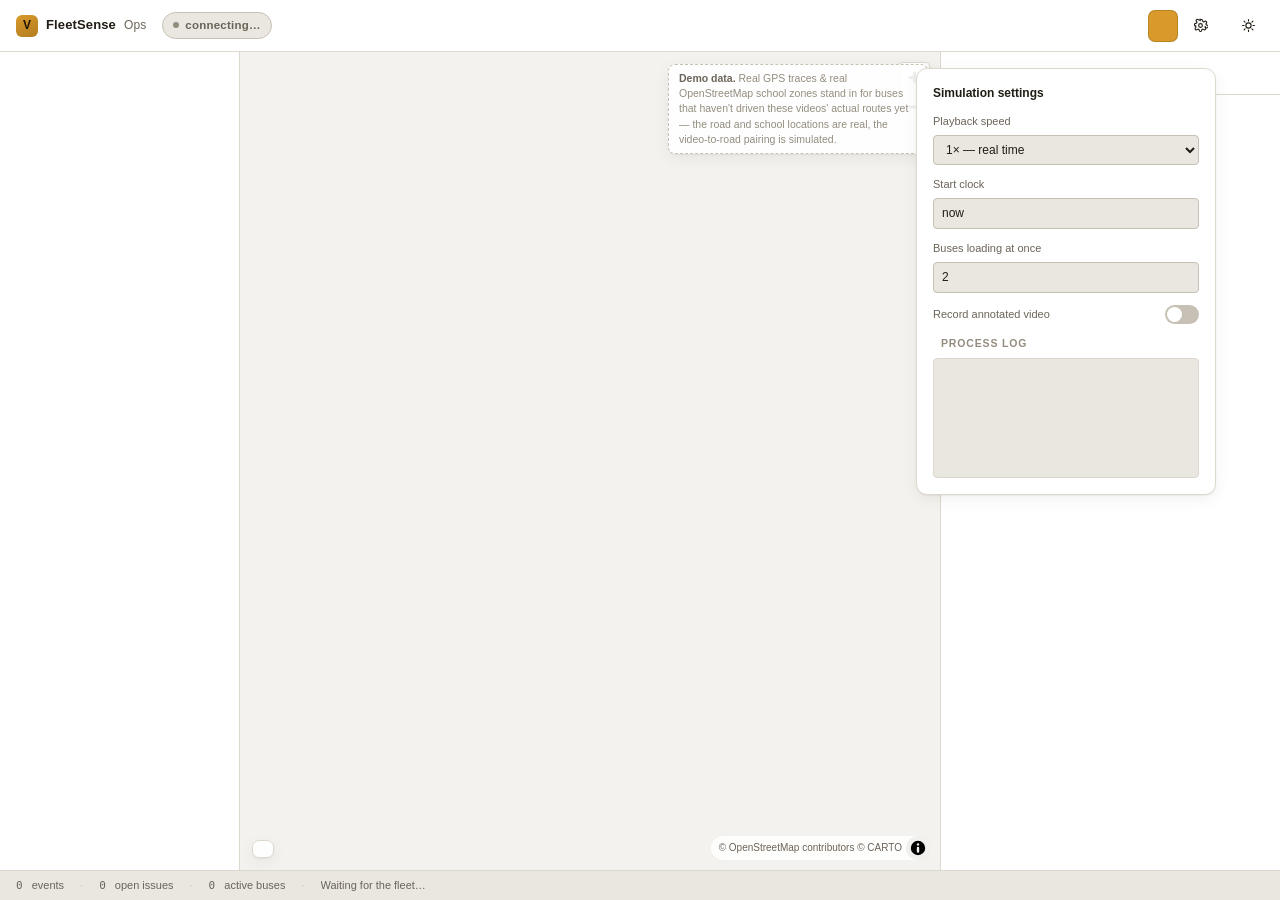
==== dashboard/index.html @ 2eeeb56a "web dashboard" ====
<!doctype html>
<html lang="en">
<head>
<meta charset="utf-8">
<meta name="viewport" content="width=device-width, initial-scale=1, maximum-scale=1">
<title>FleetSense — Ops Dashboard</title>
<meta name="description" content="Live map, road health, traffic and safety intelligence from the FleetSense edge fleet.">
<link rel="icon" href="data:image/svg+xml,%3Csvg xmlns='http://www.w3.org/2000/svg' viewBox='0 0 24 24'%3E%3Crect width='24' height='24' rx='6' fill='%23d99a2b'/%3E%3Ctext x='12' y='17' font-family='Arial' font-weight='700' font-size='14' text-anchor='middle' fill='%23201404'%3EV%3C/text%3E%3C/svg%3E">
<link rel="stylesheet" href="vendor/maplibre-gl.css">
<link rel="stylesheet" href="styles.css">
</head>
<body>
<div id="app">

  <header id="topbar">
    <div class="brand"><span class="mark">V</span>FleetSense <span class="sub">Ops</span></div>
    <span id="conn-pill" class="pill"><span class="dot"></span><span id="conn-label">connecting…</span></span>
    <div class="topbar-spacer"></div>

    <div style="position:relative;display:flex;gap:6px">
      <button id="sim-btn" class="btn primary"></button>
      <button id="sim-gear" class="btn icon ghost" title="Simulation settings" aria-label="Simulation settings"></button>
      <div id="sim-popover" class="popover" style="right:0">
        <h4>Simulation settings</h4>
        <div class="field">
          <label for="sim-rate">Playback speed</label>
          <select id="sim-rate" name="rate">
            <option value="1" selected>1× — real time</option>
            <option value="2">2×</option>
            <option value="4">4×</option>
            <option value="0">As fast as possible</option>
          </select>
        </div>
        <div class="field">
          <label for="sim-clock">Start clock</label>
          <input id="sim-clock" name="clock" type="text" value="now" placeholder="now, or 2026-09-29T08:20:00+05:30">
        </div>
        <div class="field">
          <label for="sim-conc">Buses loading at once</label>
          <input id="sim-conc" name="maxConcurrent" type="number" min="1" max="8" value="2">
        </div>
        <div class="field row">
          <label for="sim-hud">Record annotated video</label>
          <span class="switch"><input id="sim-hud" name="hud" type="checkbox"><span class="knob"></span></span>
        </div>
        <div class="rail-label" style="margin-top:2px">Process log</div>
        <div class="log-box" id="sim-log"></div>
      </div>
    </div>

    <button id="theme-btn" class="btn icon ghost" title="Toggle theme" aria-label="Toggle theme"></button>
  </header>

  <nav id="rail"></nav>

  <div id="map-wrap">
    <div id="map"></div>
    <div class="scenario-note">
      <b>Demo data.</b> Real GPS traces &amp; real OpenStreetMap school zones stand in for buses that
      haven't driven these videos' actual routes yet — the road and school locations are real, the
      video-to-road pairing is simulated.
    </div>
    <div class="map-legend" id="map-legend"></div>
  </div>

  <aside id="panel">
    <div class="panel-head">
      <h2 id="panel-title">Live feed</h2>
      <span class="hint" id="panel-hint"></span>
    </div>
    <div class="panel-body" id="panel-body"></div>
  </aside>

  <footer id="ticker">
    <div class="seg"><span id="tick-events" class="num">0</span>&nbsp;events</div>
    <span class="sep">·</span>
    <div class="seg"><span id="tick-issues" class="num">0</span>&nbsp;open issues</div>
    <span class="sep">·</span>
    <div class="seg"><span id="tick-vehicles" class="num">0</span>&nbsp;active buses</div>
    <span class="sep">·</span>
    <div id="ticker-feed"><span class="line" id="ticker-line">Waiting for the fleet…</span></div>
  </footer>
</div>

<div id="toasts"></div>

<script src="vendor/maplibre-gl.js"></script>
<script type="module" src="js/app.js"></script>
</body>
</html>
---- dashboard/vendor/maplibre-gl.css ----
.maplibregl-map{font:12px/20px Helvetica Neue,Arial,Helvetica,sans-serif;overflow:hidden;position:relative;-webkit-tap-highlight-color:rgb(0 0 0/0)}.maplibregl-canvas{left:0;position:absolute;top:0}.maplibregl-map:fullscreen{height:100%;width:100%}.maplibregl-ctrl-group button.maplibregl-ctrl-compass{touch-action:none}.maplibregl-canvas-container.maplibregl-interactive,.maplibregl-ctrl-group button.maplibregl-ctrl-compass{cursor:grab;-webkit-user-select:none;-moz-user-select:none;user-select:none}.maplibregl-canvas-container.maplibregl-interactive.maplibregl-track-pointer{cursor:pointer}.maplibregl-canvas-container.maplibregl-interactive:active,.maplibregl-ctrl-group button.maplibregl-ctrl-compass:active{cursor:grabbing}.maplibregl-canvas-container.maplibregl-touch-zoom-rotate,.maplibregl-canvas-container.maplibregl-touch-zoom-rotate .maplibregl-canvas{touch-action:pan-x pan-y}.maplibregl-canvas-container.maplibregl-touch-drag-pan,.maplibregl-canvas-container.maplibregl-touch-drag-pan .maplibregl-canvas{touch-action:pinch-zoom}.maplibregl-canvas-container.maplibregl-touch-zoom-rotate.maplibregl-touch-drag-pan,.maplibregl-canvas-container.maplibregl-touch-zoom-rotate.maplibregl-touch-drag-pan .maplibregl-canvas{touch-action:none}.maplibregl-canvas-container.maplibregl-touch-drag-pan.maplibregl-cooperative-gestures,.maplibregl-canvas-container.maplibregl-touch-drag-pan.maplibregl-cooperative-gestures .maplibregl-canvas{touch-action:pan-x pan-y}.maplibregl-ctrl-bottom-left,.maplibregl-ctrl-bottom-right,.maplibregl-ctrl-top-left,.maplibregl-ctrl-top-right{pointer-events:none;position:absolute;z-index:2}.maplibregl-ctrl-top-left{left:0;top:0}.maplibregl-ctrl-top-right{right:0;top:0}.maplibregl-ctrl-bottom-left{bottom:0;left:0}.maplibregl-ctrl-bottom-right{bottom:0;right:0}.maplibregl-ctrl{clear:both;pointer-events:auto;transform:translate(0)}.maplibregl-ctrl-top-left .maplibregl-ctrl{float:left;margin:10px 0 0 10px}.maplibregl-ctrl-top-right .maplibregl-ctrl{float:right;margin:10px 10px 0 0}.maplibregl-ctrl-bottom-left .maplibregl-ctrl{float:left;margin:0 0 10px 10px}.maplibregl-ctrl-bottom-right .maplibregl-ctrl{float:right;margin:0 10px 10px 0}.maplibregl-ctrl-group{background:#fff;border-radius:4px}.maplibregl-ctrl-group:not(:empty){box-shadow:0 0 0 2px rgba(0,0,0,.1)}@media (forced-colors:active){.maplibregl-ctrl-group:not(:empty){box-shadow:0 0 0 2px ButtonText}}.maplibregl-ctrl-group button{background-color:transparent;border:0;box-sizing:border-box;cursor:pointer;display:block;height:29px;outline:none;padding:0;width:29px}.maplibregl-ctrl-group button+button{border-top:1px solid #ddd}.maplibregl-ctrl button .maplibregl-ctrl-icon{background-position:50%;background-repeat:no-repeat;display:block;height:100%;width:100%}@media (forced-colors:active){.maplibregl-ctrl-icon{background-color:transparent}.maplibregl-ctrl-group button+button{border-top:1px solid ButtonText}}.maplibregl-ctrl button::-moz-focus-inner{border:0;padding:0}.maplibregl-ctrl-attrib-button:focus,.maplibregl-ctrl-group button:focus{box-shadow:0 0 2px 2px #0096ff}.maplibregl-ctrl button:disabled{cursor:not-allowed}.maplibregl-ctrl button:disabled .maplibregl-ctrl-icon{opacity:.25}.maplibregl-ctrl button:not(:disabled):hover{background-color:rgb(0 0 0/5%)}.maplibregl-ctrl-group button:focus:focus-visible{box-shadow:0 0 2px 2px #0096ff}.maplibregl-ctrl-group button:focus:not(:focus-visible){box-shadow:none}.maplibregl-ctrl-group button:focus:first-child{border-radius:4px 4px 0 0}.maplibregl-ctrl-group button:focus:last-child{border-radius:0 0 4px 4px}.maplibregl-ctrl-group button:focus:only-child{border-radius:inherit}.maplibregl-ctrl button.maplibregl-ctrl-zoom-out .maplibregl-ctrl-icon{background-image:url("data:image/svg+xml;charset=utf-8,%3Csvg xmlns='http://www.w3.org/2000/svg' width='29' height='29' fill='%23333' viewBox='0 0 29 29'%3E%3Cpath d='M10 13c-.75 0-1.5.75-1.5 1.5S9.25 16 10 16h9c.75 0 1.5-.75 1.5-1.5S19.75 13 19 13z'/%3E%3C/svg%3E")}.maplibregl-ctrl button.maplibregl-ctrl-zoom-in .maplibregl-ctrl-icon{background-image:url("data:image/svg+xml;charset=utf-8,%3Csvg xmlns='http://www.w3.org/2000/svg' width='29' height='29' fill='%23333' viewBox='0 0 29 29'%3E%3Cpath d='M14.5 8.5c-.75 0-1.5.75-1.5 1.5v3h-3c-.75 0-1.5.75-1.5 1.5S9.25 16 10 16h3v3c0 .75.75 1.5 1.5 1.5S16 19.75 16 19v-3h3c.75 0 1.5-.75 1.5-1.5S19.75 13 19 13h-3v-3c0-.75-.75-1.5-1.5-1.5'/%3E%3C/svg%3E")}@media (forced-colors:active){.maplibregl-ctrl button.maplibregl-ctrl-zoom-out .maplibregl-ctrl-icon{background-image:url("data:image/svg+xml;charset=utf-8,%3Csvg xmlns='http://www.w3.org/2000/svg' width='29' height='29' fill='%23fff' viewBox='0 0 29 29'%3E%3Cpath d='M10 13c-.75 0-1.5.75-1.5 1.5S9.25 16 10 16h9c.75 0 1.5-.75 1.5-1.5S19.75 13 19 13z'/%3E%3C/svg%3E")}.maplibregl-ctrl button.maplibregl-ctrl-zoom-in .maplibregl-ctrl-icon{background-image:url("data:image/svg+xml;charset=utf-8,%3Csvg xmlns='http://www.w3.org/2000/svg' width='29' height='29' fill='%23fff' viewBox='0 0 29 29'%3E%3Cpath d='M14.5 8.5c-.75 0-1.5.75-1.5 1.5v3h-3c-.75 0-1.5.75-1.5 1.5S9.25 16 10 16h3v3c0 .75.75 1.5 1.5 1.5S16 19.75 16 19v-3h3c.75 0 1.5-.75 1.5-1.5S19.75 13 19 13h-3v-3c0-.75-.75-1.5-1.5-1.5'/%3E%3C/svg%3E")}}@media (forced-colors:active) and (prefers-color-scheme:light){.maplibregl-ctrl button.maplibregl-ctrl-zoom-out .maplibregl-ctrl-icon{background-image:url("data:image/svg+xml;charset=utf-8,%3Csvg xmlns='http://www.w3.org/2000/svg' width='29' height='29' viewBox='0 0 29 29'%3E%3Cpath d='M10 13c-.75 0-1.5.75-1.5 1.5S9.25 16 10 16h9c.75 0 1.5-.75 1.5-1.5S19.75 13 19 13z'/%3E%3C/svg%3E")}.maplibregl-ctrl button.maplibregl-ctrl-zoom-in .maplibregl-ctrl-icon{background-image:url("data:image/svg+xml;charset=utf-8,%3Csvg xmlns='http://www.w3.org/2000/svg' width='29' height='29' viewBox='0 0 29 29'%3E%3Cpath d='M14.5 8.5c-.75 0-1.5.75-1.5 1.5v3h-3c-.75 0-1.5.75-1.5 1.5S9.25 16 10 16h3v3c0 .75.75 1.5 1.5 1.5S16 19.75 16 19v-3h3c.75 0 1.5-.75 1.5-1.5S19.75 13 19 13h-3v-3c0-.75-.75-1.5-1.5-1.5'/%3E%3C/svg%3E")}}.maplibregl-ctrl button.maplibregl-ctrl-fullscreen .maplibregl-ctrl-icon{background-image:url("data:image/svg+xml;charset=utf-8,%3Csvg xmlns='http://www.w3.org/2000/svg' width='29' height='29' fill='%23333' viewBox='0 0 29 29'%3E%3Cpath d='M24 16v5.5c0 1.75-.75 2.5-2.5 2.5H16v-1l3-1.5-4-5.5 1-1 5.5 4 1.5-3zM6 16l1.5 3 5.5-4 1 1-4 5.5 3 1.5v1H7.5C5.75 24 5 23.25 5 21.5V16zm7-11v1l-3 1.5 4 5.5-1 1-5.5-4L6 13H5V7.5C5 5.75 5.75 5 7.5 5zm11 2.5c0-1.75-.75-2.5-2.5-2.5H16v1l3 1.5-4 5.5 1 1 5.5-4 1.5 3h1z'/%3E%3C/svg%3E")}.maplibregl-ctrl button.maplibregl-ctrl-shrink .maplibregl-ctrl-icon{background-image:url("data:image/svg+xml;charset=utf-8,%3Csvg xmlns='http://www.w3.org/2000/svg' width='29' height='29' viewBox='0 0 29 29'%3E%3Cpath d='M18.5 16c-1.75 0-2.5.75-2.5 2.5V24h1l1.5-3 5.5 4 1-1-4-5.5 3-1.5v-1zM13 18.5c0-1.75-.75-2.5-2.5-2.5H5v1l3 1.5L4 24l1 1 5.5-4 1.5 3h1zm3-8c0 1.75.75 2.5 2.5 2.5H24v-1l-3-1.5L25 5l-1-1-5.5 4L17 5h-1zM10.5 13c1.75 0 2.5-.75 2.5-2.5V5h-1l-1.5 3L5 4 4 5l4 5.5L5 12v1z'/%3E%3C/svg%3E")}@media (forced-colors:active){.maplibregl-ctrl button.maplibregl-ctrl-fullscreen .maplibregl-ctrl-icon{background-image:url("data:image/svg+xml;charset=utf-8,%3Csvg xmlns='http://www.w3.org/2000/svg' width='29' height='29' fill='%23fff' viewBox='0 0 29 29'%3E%3Cpath d='M24 16v5.5c0 1.75-.75 2.5-2.5 2.5H16v-1l3-1.5-4-5.5 1-1 5.5 4 1.5-3zM6 16l1.5 3 5.5-4 1 1-4 5.5 3 1.5v1H7.5C5.75 24 5 23.25 5 21.5V16zm7-11v1l-3 1.5 4 5.5-1 1-5.5-4L6 13H5V7.5C5 5.75 5.75 5 7.5 5zm11 2.5c0-1.75-.75-2.5-2.5-2.5H16v1l3 1.5-4 5.5 1 1 5.5-4 1.5 3h1z'/%3E%3C/svg%3E")}.maplibregl-ctrl button.maplibregl-ctrl-shrink .maplibregl-ctrl-icon{background-image:url("data:image/svg+xml;charset=utf-8,%3Csvg xmlns='http://www.w3.org/2000/svg' width='29' height='29' fill='%23fff' viewBox='0 0 29 29'%3E%3Cpath d='M18.5 16c-1.75 0-2.5.75-2.5 2.5V24h1l1.5-3 5.5 4 1-1-4-5.5 3-1.5v-1zM13 18.5c0-1.75-.75-2.5-2.5-2.5H5v1l3 1.5L4 24l1 1 5.5-4 1.5 3h1zm3-8c0 1.75.75 2.5 2.5 2.5H24v-1l-3-1.5L25 5l-1-1-5.5 4L17 5h-1zM10.5 13c1.75 0 2.5-.75 2.5-2.5V5h-1l-1.5 3L5 4 4 5l4 5.5L5 12v1z'/%3E%3C/svg%3E")}}@media (forced-colors:active) and (prefers-color-scheme:light){.maplibregl-ctrl button.maplibregl-ctrl-fullscreen .maplibregl-ctrl-icon{background-image:url("data:image/svg+xml;charset=utf-8,%3Csvg xmlns='http://www.w3.org/2000/svg' width='29' height='29' viewBox='0 0 29 29'%3E%3Cpath d='M24 16v5.5c0 1.75-.75 2.5-2.5 2.5H16v-1l3-1.5-4-5.5 1-1 5.5 4 1.5-3zM6 16l1.5 3 5.5-4 1 1-4 5.5 3 1.5v1H7.5C5.75 24 5 23.25 5 21.5V16zm7-11v1l-3 1.5 4 5.5-1 1-5.5-4L6 13H5V7.5C5 5.75 5.75 5 7.5 5zm11 2.5c0-1.75-.75-2.5-2.5-2.5H16v1l3 1.5-4 5.5 1 1 5.5-4 1.5 3h1z'/%3E%3C/svg%3E")}.maplibregl-ctrl button.maplibregl-ctrl-shrink .maplibregl-ctrl-icon{background-image:url("data:image/svg+xml;charset=utf-8,%3Csvg xmlns='http://www.w3.org/2000/svg' width='29' height='29' viewBox='0 0 29 29'%3E%3Cpath d='M18.5 16c-1.75 0-2.5.75-2.5 2.5V24h1l1.5-3 5.5 4 1-1-4-5.5 3-1.5v-1zM13 18.5c0-1.75-.75-2.5-2.5-2.5H5v1l3 1.5L4 24l1 1 5.5-4 1.5 3h1zm3-8c0 1.75.75 2.5 2.5 2.5H24v-1l-3-1.5L25 5l-1-1-5.5 4L17 5h-1zM10.5 13c1.75 0 2.5-.75 2.5-2.5V5h-1l-1.5 3L5 4 4 5l4 5.5L5 12v1z'/%3E%3C/svg%3E")}}.maplibregl-ctrl button.maplibregl-ctrl-compass .maplibregl-ctrl-icon{background-image:url("data:image/svg+xml;charset=utf-8,%3Csvg xmlns='http://www.w3.org/2000/svg' width='29' height='29' fill='%23333' viewBox='0 0 29 29'%3E%3Cpath d='m10.5 14 4-8 4 8z'/%3E%3Cpath fill='%23ccc' d='m10.5 16 4 8 4-8z'/%3E%3C/svg%3E")}@media (forced-colors:active){.maplibregl-ctrl button.maplibregl-ctrl-compass .maplibregl-ctrl-icon{background-image:url("data:image/svg+xml;charset=utf-8,%3Csvg xmlns='http://www.w3.org/2000/svg' width='29' height='29' fill='%23fff' viewBox='0 0 29 29'%3E%3Cpath d='m10.5 14 4-8 4 8z'/%3E%3Cpath fill='%23ccc' d='m10.5 16 4 8 4-8z'/%3E%3C/svg%3E")}}@media (forced-colors:active) and (prefers-color-scheme:light){.maplibregl-ctrl button.maplibregl-ctrl-compass .maplibregl-ctrl-icon{background-image:url("data:image/svg+xml;charset=utf-8,%3Csvg xmlns='http://www.w3.org/2000/svg' width='29' height='29' viewBox='0 0 29 29'%3E%3Cpath d='m10.5 14 4-8 4 8z'/%3E%3Cpath fill='%23ccc' d='m10.5 16 4 8 4-8z'/%3E%3C/svg%3E")}}.maplibregl-ctrl button.maplibregl-ctrl-terrain .maplibregl-ctrl-icon{background-image:url("data:image/svg+xml;charset=utf-8,%3Csvg xmlns='http://www.w3.org/2000/svg' width='22' height='22' fill='%23333' viewBox='0 0 22 22'%3E%3Cpath d='m1.754 13.406 4.453-4.851 3.09 3.09 3.281 3.277.969-.969-3.309-3.312 3.844-4.121 6.148 6.886h1.082v-.855l-7.207-8.07-4.84 5.187L6.169 6.57l-5.48 5.965v.871ZM.688 16.844h20.625v1.375H.688Zm0 0'/%3E%3C/svg%3E")}.maplibregl-ctrl button.maplibregl-ctrl-terrain-enabled .maplibregl-ctrl-icon{background-image:url("data:image/svg+xml;charset=utf-8,%3Csvg xmlns='http://www.w3.org/2000/svg' width='22' height='22' fill='%2333b5e5' viewBox='0 0 22 22'%3E%3Cpath d='m1.754 13.406 4.453-4.851 3.09 3.09 3.281 3.277.969-.969-3.309-3.312 3.844-4.121 6.148 6.886h1.082v-.855l-7.207-8.07-4.84 5.187L6.169 6.57l-5.48 5.965v.871ZM.688 16.844h20.625v1.375H.688Zm0 0'/%3E%3C/svg%3E")}.maplibregl-ctrl button.maplibregl-ctrl-geolocate .maplibregl-ctrl-icon{background-image:url("data:image/svg+xml;charset=utf-8,%3Csvg xmlns='http://www.w3.org/2000/svg' width='29' height='29' fill='%23333' viewBox='0 0 20 20'%3E%3Cpath d='M10 4C9 4 9 5 9 5v.1A5 5 0 0 0 5.1 9H5s-1 0-1 1 1 1 1 1h.1A5 5 0 0 0 9 14.9v.1s0 1 1 1 1-1 1-1v-.1a5 5 0 0 0 3.9-3.9h.1s1 0 1-1-1-1-1-1h-.1A5 5 0 0 0 11 5.1V5s0-1-1-1m0 2.5a3.5 3.5 0 1 1 0 7 3.5 3.5 0 1 1 0-7'/%3E%3Ccircle cx='10' cy='10' r='2'/%3E%3C/svg%3E")}.maplibregl-ctrl button.maplibregl-ctrl-geolocate:disabled .maplibregl-ctrl-icon{background-image:url("data:image/svg+xml;charset=utf-8,%3Csvg xmlns='http://www.w3.org/2000/svg' width='29' height='29' fill='%23aaa' viewBox='0 0 20 20'%3E%3Cpath d='M10 4C9 4 9 5 9 5v.1A5 5 0 0 0 5.1 9H5s-1 0-1 1 1 1 1 1h.1A5 5 0 0 0 9 14.9v.1s0 1 1 1 1-1 1-1v-.1a5 5 0 0 0 3.9-3.9h.1s1 0 1-1-1-1-1-1h-.1A5 5 0 0 0 11 5.1V5s0-1-1-1m0 2.5a3.5 3.5 0 1 1 0 7 3.5 3.5 0 1 1 0-7'/%3E%3Ccircle cx='10' cy='10' r='2'/%3E%3Cpath fill='red' d='m14 5 1 1-9 9-1-1z'/%3E%3C/svg%3E")}.maplibregl-ctrl button.maplibregl-ctrl-geolocate.maplibregl-ctrl-geolocate-active .maplibregl-ctrl-icon{background-image:url("data:image/svg+xml;charset=utf-8,%3Csvg xmlns='http://www.w3.org/2000/svg' width='29' height='29' fill='%2333b5e5' viewBox='0 0 20 20'%3E%3Cpath d='M10 4C9 4 9 5 9 5v.1A5 5 0 0 0 5.1 9H5s-1 0-1 1 1 1 1 1h.1A5 5 0 0 0 9 14.9v.1s0 1 1 1 1-1 1-1v-.1a5 5 0 0 0 3.9-3.9h.1s1 0 1-1-1-1-1-1h-.1A5 5 0 0 0 11 5.1V5s0-1-1-1m0 2.5a3.5 3.5 0 1 1 0 7 3.5 3.5 0 1 1 0-7'/%3E%3Ccircle cx='10' cy='10' r='2'/%3E%3C/svg%3E")}.maplibregl-ctrl button.maplibregl-ctrl-geolocate.maplibregl-ctrl-geolocate-active-error .maplibregl-ctrl-icon{background-image:url("data:image/svg+xml;charset=utf-8,%3Csvg xmlns='http://www.w3.org/2000/svg' width='29' height='29' fill='%23e58978' viewBox='0 0 20 20'%3E%3Cpath d='M10 4C9 4 9 5 9 5v.1A5 5 0 0 0 5.1 9H5s-1 0-1 1 1 1 1 1h.1A5 5 0 0 0 9 14.9v.1s0 1 1 1 1-1 1-1v-.1a5 5 0 0 0 3.9-3.9h.1s1 0 1-1-1-1-1-1h-.1A5 5 0 0 0 11 5.1V5s0-1-1-1m0 2.5a3.5 3.5 0 1 1 0 7 3.5 3.5 0 1 1 0-7'/%3E%3Ccircle cx='10' cy='10' r='2'/%3E%3C/svg%3E")}.maplibregl-ctrl button.maplibregl-ctrl-geolocate.maplibregl-ctrl-geolocate-background .maplibregl-ctrl-icon{background-image:url("data:image/svg+xml;charset=utf-8,%3Csvg xmlns='http://www.w3.org/2000/svg' width='29' height='29' fill='%2333b5e5' viewBox='0 0 20 20'%3E%3Cpath d='M10 4C9 4 9 5 9 5v.1A5 5 0 0 0 5.1 9H5s-1 0-1 1 1 1 1 1h.1A5 5 0 0 0 9 14.9v.1s0 1 1 1 1-1 1-1v-.1a5 5 0 0 0 3.9-3.9h.1s1 0 1-1-1-1-1-1h-.1A5 5 0 0 0 11 5.1V5s0-1-1-1m0 2.5a3.5 3.5 0 1 1 0 7 3.5 3.5 0 1 1 0-7'/%3E%3C/svg%3E")}.maplibregl-ctrl button.maplibregl-ctrl-geolocate.maplibregl-ctrl-geolocate-background-error .maplibregl-ctrl-icon{background-image:url("data:image/svg+xml;charset=utf-8,%3Csvg xmlns='http://www.w3.org/2000/svg' width='29' height='29' fill='%23e54e33' viewBox='0 0 20 20'%3E%3Cpath d='M10 4C9 4 9 5 9 5v.1A5 5 0 0 0 5.1 9H5s-1 0-1 1 1 1 1 1h.1A5 5 0 0 0 9 14.9v.1s0 1 1 1 1-1 1-1v-.1a5 5 0 0 0 3.9-3.9h.1s1 0 1-1-1-1-1-1h-.1A5 5 0 0 0 11 5.1V5s0-1-1-1m0 2.5a3.5 3.5 0 1 1 0 7 3.5 3.5 0 1 1 0-7'/%3E%3C/svg%3E")}.maplibregl-ctrl button.maplibregl-ctrl-geolocate.maplibregl-ctrl-geolocate-waiting .maplibregl-ctrl-icon{animation:maplibregl-spin 2s linear infinite}@media (forced-colors:active){.maplibregl-ctrl button.maplibregl-ctrl-geolocate .maplibregl-ctrl-icon{background-image:url("data:image/svg+xml;charset=utf-8,%3Csvg xmlns='http://www.w3.org/2000/svg' width='29' height='29' fill='%23fff' viewBox='0 0 20 20'%3E%3Cpath d='M10 4C9 4 9 5 9 5v.1A5 5 0 0 0 5.1 9H5s-1 0-1 1 1 1 1 1h.1A5 5 0 0 0 9 14.9v.1s0 1 1 1 1-1 1-1v-.1a5 5 0 0 0 3.9-3.9h.1s1 0 1-1-1-1-1-1h-.1A5 5 0 0 0 11 5.1V5s0-1-1-1m0 2.5a3.5 3.5 0 1 1 0 7 3.5 3.5 0 1 1 0-7'/%3E%3Ccircle cx='10' cy='10' r='2'/%3E%3C/svg%3E")}.maplibregl-ctrl button.maplibregl-ctrl-geolocate:disabled .maplibregl-ctrl-icon{background-image:url("data:image/svg+xml;charset=utf-8,%3Csvg xmlns='http://www.w3.org/2000/svg' width='29' height='29' fill='%23999' viewBox='0 0 20 20'%3E%3Cpath d='M10 4C9 4 9 5 9 5v.1A5 5 0 0 0 5.1 9H5s-1 0-1 1 1 1 1 1h.1A5 5 0 0 0 9 14.9v.1s0 1 1 1 1-1 1-1v-.1a5 5 0 0 0 3.9-3.9h.1s1 0 1-1-1-1-1-1h-.1A5 5 0 0 0 11 5.1V5s0-1-1-1m0 2.5a3.5 3.5 0 1 1 0 7 3.5 3.5 0 1 1 0-7'/%3E%3Ccircle cx='10' cy='10' r='2'/%3E%3Cpath fill='red' d='m14 5 1 1-9 9-1-1z'/%3E%3C/svg%3E")}.maplibregl-ctrl button.maplibregl-ctrl-geolocate.maplibregl-ctrl-geolocate-active .maplibregl-ctrl-icon{background-image:url("data:image/svg+xml;charset=utf-8,%3Csvg xmlns='http://www.w3.org/2000/svg' width='29' height='29' fill='%2333b5e5' viewBox='0 0 20 20'%3E%3Cpath d='M10 4C9 4 9 5 9 5v.1A5 5 0 0 0 5.1 9H5s-1 0-1 1 1 1 1 1h.1A5 5 0 0 0 9 14.9v.1s0 1 1 1 1-1 1-1v-.1a5 5 0 0 0 3.9-3.9h.1s1 0 1-1-1-1-1-1h-.1A5 5 0 0 0 11 5.1V5s0-1-1-1m0 2.5a3.5 3.5 0 1 1 0 7 3.5 3.5 0 1 1 0-7'/%3E%3Ccircle cx='10' cy='10' r='2'/%3E%3C/svg%3E")}.maplibregl-ctrl button.maplibregl-ctrl-geolocate.maplibregl-ctrl-geolocate-active-error .maplibregl-ctrl-icon{background-image:url("data:image/svg+xml;charset=utf-8,%3Csvg xmlns='http://www.w3.org/2000/svg' width='29' height='29' fill='%23e58978' viewBox='0 0 20 20'%3E%3Cpath d='M10 4C9 4 9 5 9 5v.1A5 5 0 0 0 5.1 9H5s-1 0-1 1 1 1 1 1h.1A5 5 0 0 0 9 14.9v.1s0 1 1 1 1-1 1-1v-.1a5 5 0 0 0 3.9-3.9h.1s1 0 1-1-1-1-1-1h-.1A5 5 0 0 0 11 5.1V5s0-1-1-1m0 2.5a3.5 3.5 0 1 1 0 7 3.5 3.5 0 1 1 0-7'/%3E%3Ccircle cx='10' cy='10' r='2'/%3E%3C/svg%3E")}.maplibregl-ctrl button.maplibregl-ctrl-geolocate.maplibregl-ctrl-geolocate-background .maplibregl-ctrl-icon{background-image:url("data:image/svg+xml;charset=utf-8,%3Csvg xmlns='http://www.w3.org/2000/svg' width='29' height='29' fill='%2333b5e5' viewBox='0 0 20 20'%3E%3Cpath d='M10 4C9 4 9 5 9 5v.1A5 5 0 0 0 5.1 9H5s-1 0-1 1 1 1 1 1h.1A5 5 0 0 0 9 14.9v.1s0 1 1 1 1-1 1-1v-.1a5 5 0 0 0 3.9-3.9h.1s1 0 1-1-1-1-1-1h-.1A5 5 0 0 0 11 5.1V5s0-1-1-1m0 2.5a3.5 3.5 0 1 1 0 7 3.5 3.5 0 1 1 0-7'/%3E%3C/svg%3E")}.maplibregl-ctrl button.maplibregl-ctrl-geolocate.maplibregl-ctrl-geolocate-background-error .maplibregl-ctrl-icon{background-image:url("data:image/svg+xml;charset=utf-8,%3Csvg xmlns='http://www.w3.org/2000/svg' width='29' height='29' fill='%23e54e33' viewBox='0 0 20 20'%3E%3Cpath d='M10 4C9 4 9 5 9 5v.1A5 5 0 0 0 5.1 9H5s-1 0-1 1 1 1 1 1h.1A5 5 0 0 0 9 14.9v.1s0 1 1 1 1-1 1-1v-.1a5 5 0 0 0 3.9-3.9h.1s1 0 1-1-1-1-1-1h-.1A5 5 0 0 0 11 5.1V5s0-1-1-1m0 2.5a3.5 3.5 0 1 1 0 7 3.5 3.5 0 1 1 0-7'/%3E%3C/svg%3E")}}@media (forced-colors:active) and (prefers-color-scheme:light){.maplibregl-ctrl button.maplibregl-ctrl-geolocate .maplibregl-ctrl-icon{background-image:url("data:image/svg+xml;charset=utf-8,%3Csvg xmlns='http://www.w3.org/2000/svg' width='29' height='29' viewBox='0 0 20 20'%3E%3Cpath d='M10 4C9 4 9 5 9 5v.1A5 5 0 0 0 5.1 9H5s-1 0-1 1 1 1 1 1h.1A5 5 0 0 0 9 14.9v.1s0 1 1 1 1-1 1-1v-.1a5 5 0 0 0 3.9-3.9h.1s1 0 1-1-1-1-1-1h-.1A5 5 0 0 0 11 5.1V5s0-1-1-1m0 2.5a3.5 3.5 0 1 1 0 7 3.5 3.5 0 1 1 0-7'/%3E%3Ccircle cx='10' cy='10' r='2'/%3E%3C/svg%3E")}.maplibregl-ctrl button.maplibregl-ctrl-geolocate:disabled .maplibregl-ctrl-icon{background-image:url("data:image/svg+xml;charset=utf-8,%3Csvg xmlns='http://www.w3.org/2000/svg' width='29' height='29' fill='%23666' viewBox='0 0 20 20'%3E%3Cpath d='M10 4C9 4 9 5 9 5v.1A5 5 0 0 0 5.1 9H5s-1 0-1 1 1 1 1 1h.1A5 5 0 0 0 9 14.9v.1s0 1 1 1 1-1 1-1v-.1a5 5 0 0 0 3.9-3.9h.1s1 0 1-1-1-1-1-1h-.1A5 5 0 0 0 11 5.1V5s0-1-1-1m0 2.5a3.5 3.5 0 1 1 0 7 3.5 3.5 0 1 1 0-7'/%3E%3Ccircle cx='10' cy='10' r='2'/%3E%3Cpath fill='red' d='m14 5 1 1-9 9-1-1z'/%3E%3C/svg%3E")}}@keyframes maplibregl-spin{0%{transform:rotate(0deg)}to{transform:rotate(1turn)}}a.maplibregl-ctrl-logo{background-image:url("data:image/svg+xml;charset=utf-8,%3Csvg xmlns='http://www.w3.org/2000/svg' width='88' height='23' fill='none'%3E%3Cpath fill='%23000' fill-opacity='.4' fill-rule='evenodd' d='M17.408 16.796h-1.827l2.501-12.095h.198l3.324 6.533.988 2.19.988-2.19 3.258-6.533h.181l2.6 12.095h-1.81l-1.218-5.644-.362-1.71-.658 1.71-2.929 5.644h-.098l-2.914-5.644-.757-1.71-.345 1.71zm1.958-3.42-.726 3.663a1.255 1.255 0 0 1-1.232 1.011h-1.827a1.255 1.255 0 0 1-1.229-1.509l2.501-12.095a1.255 1.255 0 0 1 1.23-1.001h.197a1.25 1.25 0 0 1 1.12.685l3.19 6.273 3.125-6.263a1.25 1.25 0 0 1 1.123-.695h.181a1.255 1.255 0 0 1 1.227.991l1.443 6.71a5 5 0 0 1 .314-.787l.009-.016a4.6 4.6 0 0 1 1.777-1.887c.782-.46 1.668-.667 2.611-.667a4.6 4.6 0 0 1 1.7.32l.306.134c.21-.16.474-.256.759-.256h1.694a1.255 1.255 0 0 1 1.212.925 1.255 1.255 0 0 1 1.212-.925h1.711c.284 0 .545.094.755.252.613-.3 1.312-.45 2.075-.45 1.356 0 2.557.445 3.482 1.4q.47.48.763 1.064V4.701a1.255 1.255 0 0 1 1.255-1.255h1.86A1.255 1.255 0 0 1 54.44 4.7v9.194h2.217c.19 0 .37.043.532.118v-4.77c0-.356.147-.678.385-.906a2.42 2.42 0 0 1-.682-1.71c0-.665.267-1.253.735-1.7a2.45 2.45 0 0 1 1.722-.674 2.43 2.43 0 0 1 1.705.675q.318.302.504.683V4.7a1.255 1.255 0 0 1 1.255-1.255h1.744A1.255 1.255 0 0 1 65.812 4.7v3.335a4.8 4.8 0 0 1 1.526-.246c.938 0 1.817.214 2.59.69a4.47 4.47 0 0 1 1.67 1.743v-.98a1.255 1.255 0 0 1 1.256-1.256h1.777c.233 0 .451.064.639.174a3.4 3.4 0 0 1 1.567-.372c.346 0 .861.02 1.285.232a1.25 1.25 0 0 1 .689 1.004 4.7 4.7 0 0 1 .853-.588c.795-.44 1.675-.647 2.61-.647 1.385 0 2.65.39 3.525 1.396.836.938 1.168 2.173 1.168 3.528q-.001.515-.056 1.051a1.255 1.255 0 0 1-.947 1.09l.408.952a1.255 1.255 0 0 1-.477 1.552c-.418.268-.92.463-1.458.612-.613.171-1.304.244-2.049.244-1.06 0-2.043-.207-2.886-.698l-.015-.008c-.798-.48-1.419-1.135-1.818-1.963l-.004-.008a5.8 5.8 0 0 1-.548-2.512q0-.429.053-.843a1.3 1.3 0 0 1-.333-.086l-.166-.004c-.223 0-.426.062-.643.228-.03.024-.142.139-.142.59v3.883a1.255 1.255 0 0 1-1.256 1.256h-1.777a1.255 1.255 0 0 1-1.256-1.256V15.69l-.032.057a4.8 4.8 0 0 1-1.86 1.833 5.04 5.04 0 0 1-2.484.634 4.5 4.5 0 0 1-1.935-.424 1.25 1.25 0 0 1-.764.258h-1.71a1.255 1.255 0 0 1-1.256-1.255V7.687a2.4 2.4 0 0 1-.428.625c.253.23.412.561.412.93v7.553a1.255 1.255 0 0 1-1.256 1.255h-1.843a1.25 1.25 0 0 1-.894-.373c-.228.23-.544.373-.894.373H51.32a1.255 1.255 0 0 1-1.256-1.255v-1.251l-.061.117a4.7 4.7 0 0 1-1.782 1.884 4.77 4.77 0 0 1-2.485.67 5.6 5.6 0 0 1-1.485-.188l.009 2.764a1.255 1.255 0 0 1-1.255 1.259h-1.729a1.255 1.255 0 0 1-1.255-1.255v-3.537a1.255 1.255 0 0 1-1.167.793h-1.679a1.25 1.25 0 0 1-.77-.263 4.5 4.5 0 0 1-1.945.429c-.885 0-1.724-.21-2.495-.632l-.017-.01a5 5 0 0 1-1.081-.836 1.255 1.255 0 0 1-1.254 1.312h-1.81a1.255 1.255 0 0 1-1.228-.99l-.782-3.625-2.044 3.939a1.25 1.25 0 0 1-1.115.676h-.098a1.25 1.25 0 0 1-1.116-.68l-2.061-3.994zM35.92 16.63l.207-.114.223-.15q.493-.356.735-.785l.061-.118.033 1.332h1.678V9.242h-1.694l-.033 1.267q-.133-.329-.526-.658l-.032-.028a3.2 3.2 0 0 0-.668-.428l-.27-.12a3.3 3.3 0 0 0-1.235-.23q-1.136-.001-1.974.493a3.36 3.36 0 0 0-1.3 1.382q-.445.89-.444 2.074 0 1.2.51 2.107a3.8 3.8 0 0 0 1.382 1.381 3.9 3.9 0 0 0 1.893.477q.795 0 1.455-.33zm-2.789-5.38q-.576.675-.575 1.762 0 1.102.559 1.794.576.675 1.645.675a2.25 2.25 0 0 0 .934-.19 2.2 2.2 0 0 0 .468-.29l.178-.161a2.2 2.2 0 0 0 .397-.561q.244-.5.244-1.15v-.115q0-.708-.296-1.267l-.043-.077a2.2 2.2 0 0 0-.633-.709l-.13-.086-.047-.028a2.1 2.1 0 0 0-1.073-.285q-1.052 0-1.629.692zm2.316 2.706c.163-.17.28-.407.28-.83v-.114c0-.292-.06-.508-.15-.68a.96.96 0 0 0-.353-.389.85.85 0 0 0-.464-.127c-.4 0-.56.114-.664.239l-.01.012c-.148.174-.275.45-.275.945 0 .506.122.801.27.99.097.11.266.224.68.224.303 0 .504-.09.687-.269zm7.545 1.705a2.6 2.6 0 0 0 .331.423q.319.33.755.548l.173.074q.65.255 1.49.255 1.02 0 1.844-.493a3.45 3.45 0 0 0 1.316-1.4q.493-.904.493-2.089 0-1.909-.988-2.913-.988-1.02-2.584-1.02-.898 0-1.575.347a3 3 0 0 0-.415.262l-.199.166a3.4 3.4 0 0 0-.64.82V9.242h-1.712v11.553h1.729l-.017-5.134zm.53-1.138q.206.29.48.5l.155.11.053.034q.51.296 1.119.297 1.07 0 1.645-.675.577-.69.576-1.762 0-1.119-.576-1.777-.558-.675-1.645-.675-.435 0-.835.16a2 2 0 0 0-.284.136 2 2 0 0 0-.363.254 2.2 2.2 0 0 0-.46.569l-.082.162a2.6 2.6 0 0 0-.213 1.072v.115q0 .707.296 1.267l.135.211zm.964-.818a1.1 1.1 0 0 0 .367.385.94.94 0 0 0 .476.118c.423 0 .59-.117.687-.23.159-.194.28-.478.28-.95 0-.53-.133-.8-.266-.952l-.021-.025c-.078-.094-.231-.221-.68-.221a1 1 0 0 0-.503.135l-.012.007a.86.86 0 0 0-.335.343c-.073.133-.132.324-.132.614v.115a1.4 1.4 0 0 0 .14.66zm15.7-6.222q.347-.346.346-.856a1.05 1.05 0 0 0-.345-.79 1.18 1.18 0 0 0-.84-.329q-.51 0-.855.33a1.05 1.05 0 0 0-.346.79q0 .51.346.855.345.346.856.346.51 0 .839-.346zm4.337 9.314.033-1.332q.191.403.59.747l.098.081a4 4 0 0 0 .316.224l.223.122a3.2 3.2 0 0 0 1.44.322 3.8 3.8 0 0 0 1.875-.477 3.5 3.5 0 0 0 1.382-1.366q.527-.89.526-2.09 0-1.184-.444-2.073a3.24 3.24 0 0 0-1.283-1.399q-.823-.51-1.942-.51a3.5 3.5 0 0 0-1.527.344l-.086.043-.165.09a3 3 0 0 0-.33.214q-.432.315-.656.707a2 2 0 0 0-.099.198l.082-1.283V4.701h-1.744v12.095zm.473-2.509a2.5 2.5 0 0 0 .566.7q.117.098.245.18l.144.08a2.1 2.1 0 0 0 .975.232q1.07 0 1.645-.675.576-.69.576-1.778 0-1.102-.576-1.777-.56-.691-1.645-.692a2.2 2.2 0 0 0-1.015.235q-.22.113-.415.282l-.15.142a2.1 2.1 0 0 0-.42.594q-.223.479-.223 1.1v.115q0 .705.293 1.26zm2.616-.293c.157-.191.28-.479.28-.967 0-.51-.13-.79-.276-.961l-.021-.026c-.082-.1-.232-.225-.67-.225a.87.87 0 0 0-.681.279l-.012.011c-.154.155-.274.38-.274.807v.115c0 .285.057.499.144.669a1.1 1.1 0 0 0 .367.405c.137.082.28.123.455.123.423 0 .59-.118.686-.23zm8.266-3.013q.345-.13.724-.14l.069-.002q.493 0 .642.099l.247-1.794q-.196-.099-.717-.099a2.3 2.3 0 0 0-.545.063 2 2 0 0 0-.411.148 2.2 2.2 0 0 0-.4.249 2.5 2.5 0 0 0-.485.499 2.7 2.7 0 0 0-.32.581l-.05.137v-1.48h-1.778v7.553h1.777v-3.884q0-.546.159-.943a1.5 1.5 0 0 1 .466-.636 2.5 2.5 0 0 1 .399-.253 2 2 0 0 1 .224-.099zm9.784 2.656.05-.922q0-1.743-.856-2.698-.838-.97-2.584-.97-1.119-.001-2.007.493a3.46 3.46 0 0 0-1.4 1.382q-.493.906-.493 2.106 0 1.07.428 1.975.428.89 1.332 1.432.906.526 2.255.526.973 0 1.668-.185l.044-.012.135-.04q.613-.184.984-.421l-.542-1.267q-.3.162-.642.274l-.297.087q-.51.131-1.3.131-.954 0-1.497-.444a1.6 1.6 0 0 1-.192-.193q-.366-.44-.512-1.234l-.004-.021zm-5.427-1.256-.003.022h3.752v-.138q-.011-.727-.288-1.118a1 1 0 0 0-.156-.176q-.46-.428-1.316-.428-.986 0-1.494.604-.379.45-.494 1.234zm-27.053 2.77V4.7h-1.86v12.095h5.333V15.15zm7.103-5.908v7.553h-1.843V9.242h1.843z'/%3E%3Cpath fill='%23fff' d='m19.63 11.151-.757-1.71-.345 1.71-1.12 5.644h-1.827L18.083 4.7h.197l3.325 6.533.988 2.19.988-2.19L26.839 4.7h.181l2.6 12.095h-1.81l-1.218-5.644-.362-1.71-.658 1.71-2.93 5.644h-.098l-2.913-5.644zm14.836 5.81q-1.02 0-1.893-.478a3.8 3.8 0 0 1-1.381-1.382q-.51-.906-.51-2.106 0-1.185.444-2.074a3.36 3.36 0 0 1 1.3-1.382q.839-.494 1.974-.494a3.3 3.3 0 0 1 1.234.231 3.3 3.3 0 0 1 .97.575q.396.33.527.659l.033-1.267h1.694v7.553H37.18l-.033-1.332q-.279.593-1.02 1.053a3.17 3.17 0 0 1-1.662.444zm.296-1.482q.938 0 1.58-.642.642-.66.642-1.711v-.115q0-.708-.296-1.267a2.2 2.2 0 0 0-.807-.872 2.1 2.1 0 0 0-1.119-.313q-1.053 0-1.629.692-.575.675-.575 1.76 0 1.103.559 1.795.577.675 1.645.675zm6.521-6.237h1.711v1.4q.906-1.597 2.83-1.597 1.596 0 2.584 1.02.988 1.005.988 2.914 0 1.185-.493 2.09a3.46 3.46 0 0 1-1.316 1.399 3.5 3.5 0 0 1-1.844.493q-.954 0-1.662-.329a2.67 2.67 0 0 1-1.086-.97l.017 5.134h-1.728zm4.048 6.22q1.07 0 1.645-.674.577-.69.576-1.762 0-1.119-.576-1.777-.558-.675-1.645-.675-.592 0-1.12.296-.51.28-.822.823-.296.527-.296 1.234v.115q0 .708.296 1.267.313.543.823.855.51.296 1.119.297z'/%3E%3Cpath fill='%23e1e3e9' d='M51.325 4.7h1.86v10.45h3.473v1.646h-5.333zm7.12 4.542h1.843v7.553h-1.843zm.905-1.415a1.16 1.16 0 0 1-.856-.346 1.17 1.17 0 0 1-.346-.856 1.05 1.05 0 0 1 .346-.79q.346-.329.856-.329.494 0 .839.33a1.05 1.05 0 0 1 .345.79 1.16 1.16 0 0 1-.345.855q-.33.346-.84.346zm7.875 9.133a3.17 3.17 0 0 1-1.662-.444q-.723-.46-1.004-1.053l-.033 1.332h-1.71V4.701h1.743v4.657l-.082 1.283q.279-.658 1.086-1.119a3.5 3.5 0 0 1 1.778-.477q1.119 0 1.942.51a3.24 3.24 0 0 1 1.283 1.4q.445.888.444 2.072 0 1.201-.526 2.09a3.5 3.5 0 0 1-1.382 1.366 3.8 3.8 0 0 1-1.876.477zm-.296-1.481q1.069 0 1.645-.675.577-.69.577-1.778 0-1.102-.577-1.776-.56-.691-1.645-.692a2.12 2.12 0 0 0-1.58.659q-.642.641-.642 1.694v.115q0 .71.296 1.267a2.4 2.4 0 0 0 .807.872 2.1 2.1 0 0 0 1.119.313zm5.927-6.237h1.777v1.481q.263-.757.856-1.217a2.14 2.14 0 0 1 1.349-.46q.527 0 .724.098l-.247 1.794q-.149-.099-.642-.099-.774 0-1.416.494-.626.493-.626 1.58v3.883h-1.777V9.242zm9.534 7.718q-1.35 0-2.255-.526-.904-.543-1.332-1.432a4.6 4.6 0 0 1-.428-1.975q0-1.2.493-2.106a3.46 3.46 0 0 1 1.4-1.382q.889-.495 2.007-.494 1.744 0 2.584.97.855.956.856 2.7 0 .444-.05.92h-5.43q.18 1.005.708 1.45.542.443 1.497.443.79 0 1.3-.131a4 4 0 0 0 .938-.362l.542 1.267q-.411.263-1.119.46-.708.198-1.711.197zm1.596-4.558q.016-1.02-.444-1.432-.46-.428-1.316-.428-1.728 0-1.991 1.86z'/%3E%3Cpath d='M5.074 15.948a.484.657 0 0 0-.486.659v1.84a.484.657 0 0 0 .486.659h4.101a.484.657 0 0 0 .486-.659v-1.84a.484.657 0 0 0-.486-.659zm3.56 1.16H5.617v.838h3.017z' style='fill:%23fff;fill-rule:evenodd;stroke-width:1.03600001'/%3E%3Cg style='stroke-width:1.12603545'%3E%3Cpath d='M-9.408-1.416c-3.833-.025-7.056 2.912-7.08 6.615-.02 3.08 1.653 4.832 3.107 6.268.903.892 1.721 1.74 2.32 2.902l-.525-.004c-.543-.003-.992.304-1.24.639a1.87 1.87 0 0 0-.362 1.121l-.011 1.877c-.003.402.104.787.347 1.125.244.338.688.653 1.23.656l4.142.028c.542.003.99-.306 1.238-.641a1.87 1.87 0 0 0 .363-1.121l.012-1.875a1.87 1.87 0 0 0-.348-1.127c-.243-.338-.688-.653-1.23-.656l-.518-.004c.597-1.145 1.425-1.983 2.348-2.87 1.473-1.414 3.18-3.149 3.2-6.226-.016-3.59-2.923-6.684-6.993-6.707m-.006 1.1v.002c3.274.02 5.92 2.532 5.9 5.6-.017 2.706-1.39 4.026-2.863 5.44-1.034.994-2.118 2.033-2.814 3.633-.018.041-.052.055-.075.065q-.013.004-.02.01a.34.34 0 0 1-.226.084.34.34 0 0 1-.224-.086l-.092-.077c-.699-1.615-1.768-2.669-2.781-3.67-1.454-1.435-2.797-2.762-2.78-5.478.02-3.067 2.7-5.545 5.975-5.523m-.02 2.826c-1.62-.01-2.944 1.315-2.955 2.96-.01 1.646 1.295 2.988 2.916 2.999h.002c1.621.01 2.943-1.316 2.953-2.961.011-1.646-1.294-2.988-2.916-2.998m-.005 1.1c1.017.006 1.829.83 1.822 1.89s-.83 1.874-1.848 1.867c-1.018-.006-1.829-.83-1.822-1.89s.83-1.874 1.848-1.868m-2.155 11.857 4.14.025c.271.002.49.305.487.676l-.013 1.875c-.003.37-.224.67-.495.668l-4.14-.025c-.27-.002-.487-.306-.485-.676l.012-1.875c.003-.37.224-.67.494-.668' style='color:%23000;font-style:normal;font-variant:normal;font-weight:400;font-stretch:normal;font-size:medium;line-height:normal;font-family:sans-serif;font-variant-ligatures:normal;font-variant-position:normal;font-variant-caps:normal;font-variant-numeric:normal;font-variant-alternates:normal;font-feature-settings:normal;text-indent:0;text-align:start;text-decoration:none;text-decoration-line:none;text-decoration-style:solid;text-decoration-color:%23000;letter-spacing:normal;word-spacing:normal;text-transform:none;writing-mode:lr-tb;direction:ltr;text-orientation:mixed;dominant-baseline:auto;baseline-shift:baseline;text-anchor:start;white-space:normal;shape-padding:0;clip-rule:evenodd;display:inline;overflow:visible;visibility:visible;opacity:1;isolation:auto;mix-blend-mode:normal;color-interpolation:sRGB;color-interpolation-filters:linearRGB;solid-color:%23000;solid-opacity:1;vector-effect:none;fill:%23000;fill-opacity:.4;fill-rule:evenodd;stroke:none;stroke-width:2.47727823;stroke-linecap:butt;stroke-linejoin:miter;stroke-miterlimit:4;stroke-dasharray:none;stroke-dashoffset:0;stroke-opacity:1;color-rendering:auto;image-rendering:auto;shape-rendering:auto;text-rendering:auto' transform='translate(15.553 2.85)scale(.88807)'/%3E%3Cpath d='M-9.415-.316C-12.69-.338-15.37 2.14-15.39 5.207c-.017 2.716 1.326 4.041 2.78 5.477 1.013 1 2.081 2.055 2.78 3.67l.092.076a.34.34 0 0 0 .225.086.34.34 0 0 0 .227-.083l.019-.01c.022-.009.057-.024.074-.064.697-1.6 1.78-2.64 2.814-3.634 1.473-1.414 2.847-2.733 2.864-5.44.02-3.067-2.627-5.58-5.901-5.601m-.057 8.784c1.621.011 2.944-1.315 2.955-2.96.01-1.646-1.295-2.988-2.916-2.999-1.622-.01-2.945 1.315-2.955 2.96s1.295 2.989 2.916 3' style='clip-rule:evenodd;fill:%23e1e3e9;fill-opacity:1;fill-rule:evenodd;stroke:none;stroke-width:2.47727823;stroke-miterlimit:4;stroke-dasharray:none;stroke-opacity:.4' transform='translate(15.553 2.85)scale(.88807)'/%3E%3Cpath d='M-11.594 15.465c-.27-.002-.492.297-.494.668l-.012 1.876c-.003.371.214.673.485.675l4.14.027c.271.002.492-.298.495-.668l.012-1.877c.003-.37-.215-.672-.485-.674z' style='clip-rule:evenodd;fill:%23fff;fill-opacity:1;fill-rule:evenodd;stroke:none;stroke-width:2.47727823;stroke-miterlimit:4;stroke-dasharray:none;stroke-opacity:.4' transform='translate(15.553 2.85)scale(.88807)'/%3E%3C/g%3E%3C/svg%3E");background-repeat:no-repeat;cursor:pointer;display:block;height:23px;margin:0 0 -4px -4px;overflow:hidden;width:88px}a.maplibregl-ctrl-logo.maplibregl-compact{width:14px}@media (forced-colors:active){a.maplibregl-ctrl-logo{background-color:transparent;background-image:url("data:image/svg+xml;charset=utf-8,%3Csvg xmlns='http://www.w3.org/2000/svg' width='88' height='23' fill='none'%3E%3Cpath fill='%23000' fill-opacity='.4' fill-rule='evenodd' d='M17.408 16.796h-1.827l2.501-12.095h.198l3.324 6.533.988 2.19.988-2.19 3.258-6.533h.181l2.6 12.095h-1.81l-1.218-5.644-.362-1.71-.658 1.71-2.929 5.644h-.098l-2.914-5.644-.757-1.71-.345 1.71zm1.958-3.42-.726 3.663a1.255 1.255 0 0 1-1.232 1.011h-1.827a1.255 1.255 0 0 1-1.229-1.509l2.501-12.095a1.255 1.255 0 0 1 1.23-1.001h.197a1.25 1.25 0 0 1 1.12.685l3.19 6.273 3.125-6.263a1.25 1.25 0 0 1 1.123-.695h.181a1.255 1.255 0 0 1 1.227.991l1.443 6.71a5 5 0 0 1 .314-.787l.009-.016a4.6 4.6 0 0 1 1.777-1.887c.782-.46 1.668-.667 2.611-.667a4.6 4.6 0 0 1 1.7.32l.306.134c.21-.16.474-.256.759-.256h1.694a1.255 1.255 0 0 1 1.212.925 1.255 1.255 0 0 1 1.212-.925h1.711c.284 0 .545.094.755.252.613-.3 1.312-.45 2.075-.45 1.356 0 2.557.445 3.482 1.4q.47.48.763 1.064V4.701a1.255 1.255 0 0 1 1.255-1.255h1.86A1.255 1.255 0 0 1 54.44 4.7v9.194h2.217c.19 0 .37.043.532.118v-4.77c0-.356.147-.678.385-.906a2.42 2.42 0 0 1-.682-1.71c0-.665.267-1.253.735-1.7a2.45 2.45 0 0 1 1.722-.674 2.43 2.43 0 0 1 1.705.675q.318.302.504.683V4.7a1.255 1.255 0 0 1 1.255-1.255h1.744A1.255 1.255 0 0 1 65.812 4.7v3.335a4.8 4.8 0 0 1 1.526-.246c.938 0 1.817.214 2.59.69a4.47 4.47 0 0 1 1.67 1.743v-.98a1.255 1.255 0 0 1 1.256-1.256h1.777c.233 0 .451.064.639.174a3.4 3.4 0 0 1 1.567-.372c.346 0 .861.02 1.285.232a1.25 1.25 0 0 1 .689 1.004 4.7 4.7 0 0 1 .853-.588c.795-.44 1.675-.647 2.61-.647 1.385 0 2.65.39 3.525 1.396.836.938 1.168 2.173 1.168 3.528q-.001.515-.056 1.051a1.255 1.255 0 0 1-.947 1.09l.408.952a1.255 1.255 0 0 1-.477 1.552c-.418.268-.92.463-1.458.612-.613.171-1.304.244-2.049.244-1.06 0-2.043-.207-2.886-.698l-.015-.008c-.798-.48-1.419-1.135-1.818-1.963l-.004-.008a5.8 5.8 0 0 1-.548-2.512q0-.429.053-.843a1.3 1.3 0 0 1-.333-.086l-.166-.004c-.223 0-.426.062-.643.228-.03.024-.142.139-.142.59v3.883a1.255 1.255 0 0 1-1.256 1.256h-1.777a1.255 1.255 0 0 1-1.256-1.256V15.69l-.032.057a4.8 4.8 0 0 1-1.86 1.833 5.04 5.04 0 0 1-2.484.634 4.5 4.5 0 0 1-1.935-.424 1.25 1.25 0 0 1-.764.258h-1.71a1.255 1.255 0 0 1-1.256-1.255V7.687a2.4 2.4 0 0 1-.428.625c.253.23.412.561.412.93v7.553a1.255 1.255 0 0 1-1.256 1.255h-1.843a1.25 1.25 0 0 1-.894-.373c-.228.23-.544.373-.894.373H51.32a1.255 1.255 0 0 1-1.256-1.255v-1.251l-.061.117a4.7 4.7 0 0 1-1.782 1.884 4.77 4.77 0 0 1-2.485.67 5.6 5.6 0 0 1-1.485-.188l.009 2.764a1.255 1.255 0 0 1-1.255 1.259h-1.729a1.255 1.255 0 0 1-1.255-1.255v-3.537a1.255 1.255 0 0 1-1.167.793h-1.679a1.25 1.25 0 0 1-.77-.263 4.5 4.5 0 0 1-1.945.429c-.885 0-1.724-.21-2.495-.632l-.017-.01a5 5 0 0 1-1.081-.836 1.255 1.255 0 0 1-1.254 1.312h-1.81a1.255 1.255 0 0 1-1.228-.99l-.782-3.625-2.044 3.939a1.25 1.25 0 0 1-1.115.676h-.098a1.25 1.25 0 0 1-1.116-.68l-2.061-3.994zM35.92 16.63l.207-.114.223-.15q.493-.356.735-.785l.061-.118.033 1.332h1.678V9.242h-1.694l-.033 1.267q-.133-.329-.526-.658l-.032-.028a3.2 3.2 0 0 0-.668-.428l-.27-.12a3.3 3.3 0 0 0-1.235-.23q-1.136-.001-1.974.493a3.36 3.36 0 0 0-1.3 1.382q-.445.89-.444 2.074 0 1.2.51 2.107a3.8 3.8 0 0 0 1.382 1.381 3.9 3.9 0 0 0 1.893.477q.795 0 1.455-.33zm-2.789-5.38q-.576.675-.575 1.762 0 1.102.559 1.794.576.675 1.645.675a2.25 2.25 0 0 0 .934-.19 2.2 2.2 0 0 0 .468-.29l.178-.161a2.2 2.2 0 0 0 .397-.561q.244-.5.244-1.15v-.115q0-.708-.296-1.267l-.043-.077a2.2 2.2 0 0 0-.633-.709l-.13-.086-.047-.028a2.1 2.1 0 0 0-1.073-.285q-1.052 0-1.629.692zm2.316 2.706c.163-.17.28-.407.28-.83v-.114c0-.292-.06-.508-.15-.68a.96.96 0 0 0-.353-.389.85.85 0 0 0-.464-.127c-.4 0-.56.114-.664.239l-.01.012c-.148.174-.275.45-.275.945 0 .506.122.801.27.99.097.11.266.224.68.224.303 0 .504-.09.687-.269zm7.545 1.705a2.6 2.6 0 0 0 .331.423q.319.33.755.548l.173.074q.65.255 1.49.255 1.02 0 1.844-.493a3.45 3.45 0 0 0 1.316-1.4q.493-.904.493-2.089 0-1.909-.988-2.913-.988-1.02-2.584-1.02-.898 0-1.575.347a3 3 0 0 0-.415.262l-.199.166a3.4 3.4 0 0 0-.64.82V9.242h-1.712v11.553h1.729l-.017-5.134zm.53-1.138q.206.29.48.5l.155.11.053.034q.51.296 1.119.297 1.07 0 1.645-.675.577-.69.576-1.762 0-1.119-.576-1.777-.558-.675-1.645-.675-.435 0-.835.16a2 2 0 0 0-.284.136 2 2 0 0 0-.363.254 2.2 2.2 0 0 0-.46.569l-.082.162a2.6 2.6 0 0 0-.213 1.072v.115q0 .707.296 1.267l.135.211zm.964-.818a1.1 1.1 0 0 0 .367.385.94.94 0 0 0 .476.118c.423 0 .59-.117.687-.23.159-.194.28-.478.28-.95 0-.53-.133-.8-.266-.952l-.021-.025c-.078-.094-.231-.221-.68-.221a1 1 0 0 0-.503.135l-.012.007a.86.86 0 0 0-.335.343c-.073.133-.132.324-.132.614v.115a1.4 1.4 0 0 0 .14.66zm15.7-6.222q.347-.346.346-.856a1.05 1.05 0 0 0-.345-.79 1.18 1.18 0 0 0-.84-.329q-.51 0-.855.33a1.05 1.05 0 0 0-.346.79q0 .51.346.855.345.346.856.346.51 0 .839-.346zm4.337 9.314.033-1.332q.191.403.59.747l.098.081a4 4 0 0 0 .316.224l.223.122a3.2 3.2 0 0 0 1.44.322 3.8 3.8 0 0 0 1.875-.477 3.5 3.5 0 0 0 1.382-1.366q.527-.89.526-2.09 0-1.184-.444-2.073a3.24 3.24 0 0 0-1.283-1.399q-.823-.51-1.942-.51a3.5 3.5 0 0 0-1.527.344l-.086.043-.165.09a3 3 0 0 0-.33.214q-.432.315-.656.707a2 2 0 0 0-.099.198l.082-1.283V4.701h-1.744v12.095zm.473-2.509a2.5 2.5 0 0 0 .566.7q.117.098.245.18l.144.08a2.1 2.1 0 0 0 .975.232q1.07 0 1.645-.675.576-.69.576-1.778 0-1.102-.576-1.777-.56-.691-1.645-.692a2.2 2.2 0 0 0-1.015.235q-.22.113-.415.282l-.15.142a2.1 2.1 0 0 0-.42.594q-.223.479-.223 1.1v.115q0 .705.293 1.26zm2.616-.293c.157-.191.28-.479.28-.967 0-.51-.13-.79-.276-.961l-.021-.026c-.082-.1-.232-.225-.67-.225a.87.87 0 0 0-.681.279l-.012.011c-.154.155-.274.38-.274.807v.115c0 .285.057.499.144.669a1.1 1.1 0 0 0 .367.405c.137.082.28.123.455.123.423 0 .59-.118.686-.23zm8.266-3.013q.345-.13.724-.14l.069-.002q.493 0 .642.099l.247-1.794q-.196-.099-.717-.099a2.3 2.3 0 0 0-.545.063 2 2 0 0 0-.411.148 2.2 2.2 0 0 0-.4.249 2.5 2.5 0 0 0-.485.499 2.7 2.7 0 0 0-.32.581l-.05.137v-1.48h-1.778v7.553h1.777v-3.884q0-.546.159-.943a1.5 1.5 0 0 1 .466-.636 2.5 2.5 0 0 1 .399-.253 2 2 0 0 1 .224-.099zm9.784 2.656.05-.922q0-1.743-.856-2.698-.838-.97-2.584-.97-1.119-.001-2.007.493a3.46 3.46 0 0 0-1.4 1.382q-.493.906-.493 2.106 0 1.07.428 1.975.428.89 1.332 1.432.906.526 2.255.526.973 0 1.668-.185l.044-.012.135-.04q.613-.184.984-.421l-.542-1.267q-.3.162-.642.274l-.297.087q-.51.131-1.3.131-.954 0-1.497-.444a1.6 1.6 0 0 1-.192-.193q-.366-.44-.512-1.234l-.004-.021zm-5.427-1.256-.003.022h3.752v-.138q-.011-.727-.288-1.118a1 1 0 0 0-.156-.176q-.46-.428-1.316-.428-.986 0-1.494.604-.379.45-.494 1.234zm-27.053 2.77V4.7h-1.86v12.095h5.333V15.15zm7.103-5.908v7.553h-1.843V9.242h1.843z'/%3E%3Cpath fill='%23fff' d='m19.63 11.151-.757-1.71-.345 1.71-1.12 5.644h-1.827L18.083 4.7h.197l3.325 6.533.988 2.19.988-2.19L26.839 4.7h.181l2.6 12.095h-1.81l-1.218-5.644-.362-1.71-.658 1.71-2.93 5.644h-.098l-2.913-5.644zm14.836 5.81q-1.02 0-1.893-.478a3.8 3.8 0 0 1-1.381-1.382q-.51-.906-.51-2.106 0-1.185.444-2.074a3.36 3.36 0 0 1 1.3-1.382q.839-.494 1.974-.494a3.3 3.3 0 0 1 1.234.231 3.3 3.3 0 0 1 .97.575q.396.33.527.659l.033-1.267h1.694v7.553H37.18l-.033-1.332q-.279.593-1.02 1.053a3.17 3.17 0 0 1-1.662.444zm.296-1.482q.938 0 1.58-.642.642-.66.642-1.711v-.115q0-.708-.296-1.267a2.2 2.2 0 0 0-.807-.872 2.1 2.1 0 0 0-1.119-.313q-1.053 0-1.629.692-.575.675-.575 1.76 0 1.103.559 1.795.577.675 1.645.675zm6.521-6.237h1.711v1.4q.906-1.597 2.83-1.597 1.596 0 2.584 1.02.988 1.005.988 2.914 0 1.185-.493 2.09a3.46 3.46 0 0 1-1.316 1.399 3.5 3.5 0 0 1-1.844.493q-.954 0-1.662-.329a2.67 2.67 0 0 1-1.086-.97l.017 5.134h-1.728zm4.048 6.22q1.07 0 1.645-.674.577-.69.576-1.762 0-1.119-.576-1.777-.558-.675-1.645-.675-.592 0-1.12.296-.51.28-.822.823-.296.527-.296 1.234v.115q0 .708.296 1.267.313.543.823.855.51.296 1.119.297z'/%3E%3Cpath fill='%23e1e3e9' d='M51.325 4.7h1.86v10.45h3.473v1.646h-5.333zm7.12 4.542h1.843v7.553h-1.843zm.905-1.415a1.16 1.16 0 0 1-.856-.346 1.17 1.17 0 0 1-.346-.856 1.05 1.05 0 0 1 .346-.79q.346-.329.856-.329.494 0 .839.33a1.05 1.05 0 0 1 .345.79 1.16 1.16 0 0 1-.345.855q-.33.346-.84.346zm7.875 9.133a3.17 3.17 0 0 1-1.662-.444q-.723-.46-1.004-1.053l-.033 1.332h-1.71V4.701h1.743v4.657l-.082 1.283q.279-.658 1.086-1.119a3.5 3.5 0 0 1 1.778-.477q1.119 0 1.942.51a3.24 3.24 0 0 1 1.283 1.4q.445.888.444 2.072 0 1.201-.526 2.09a3.5 3.5 0 0 1-1.382 1.366 3.8 3.8 0 0 1-1.876.477zm-.296-1.481q1.069 0 1.645-.675.577-.69.577-1.778 0-1.102-.577-1.776-.56-.691-1.645-.692a2.12 2.12 0 0 0-1.58.659q-.642.641-.642 1.694v.115q0 .71.296 1.267a2.4 2.4 0 0 0 .807.872 2.1 2.1 0 0 0 1.119.313zm5.927-6.237h1.777v1.481q.263-.757.856-1.217a2.14 2.14 0 0 1 1.349-.46q.527 0 .724.098l-.247 1.794q-.149-.099-.642-.099-.774 0-1.416.494-.626.493-.626 1.58v3.883h-1.777V9.242zm9.534 7.718q-1.35 0-2.255-.526-.904-.543-1.332-1.432a4.6 4.6 0 0 1-.428-1.975q0-1.2.493-2.106a3.46 3.46 0 0 1 1.4-1.382q.889-.495 2.007-.494 1.744 0 2.584.97.855.956.856 2.7 0 .444-.05.92h-5.43q.18 1.005.708 1.45.542.443 1.497.443.79 0 1.3-.131a4 4 0 0 0 .938-.362l.542 1.267q-.411.263-1.119.46-.708.198-1.711.197zm1.596-4.558q.016-1.02-.444-1.432-.46-.428-1.316-.428-1.728 0-1.991 1.86z'/%3E%3Cpath d='M5.074 15.948a.484.657 0 0 0-.486.659v1.84a.484.657 0 0 0 .486.659h4.101a.484.657 0 0 0 .486-.659v-1.84a.484.657 0 0 0-.486-.659zm3.56 1.16H5.617v.838h3.017z' style='fill:%23fff;fill-rule:evenodd;stroke-width:1.03600001'/%3E%3Cg style='stroke-width:1.12603545'%3E%3Cpath d='M-9.408-1.416c-3.833-.025-7.056 2.912-7.08 6.615-.02 3.08 1.653 4.832 3.107 6.268.903.892 1.721 1.74 2.32 2.902l-.525-.004c-.543-.003-.992.304-1.24.639a1.87 1.87 0 0 0-.362 1.121l-.011 1.877c-.003.402.104.787.347 1.125.244.338.688.653 1.23.656l4.142.028c.542.003.99-.306 1.238-.641a1.87 1.87 0 0 0 .363-1.121l.012-1.875a1.87 1.87 0 0 0-.348-1.127c-.243-.338-.688-.653-1.23-.656l-.518-.004c.597-1.145 1.425-1.983 2.348-2.87 1.473-1.414 3.18-3.149 3.2-6.226-.016-3.59-2.923-6.684-6.993-6.707m-.006 1.1v.002c3.274.02 5.92 2.532 5.9 5.6-.017 2.706-1.39 4.026-2.863 5.44-1.034.994-2.118 2.033-2.814 3.633-.018.041-.052.055-.075.065q-.013.004-.02.01a.34.34 0 0 1-.226.084.34.34 0 0 1-.224-.086l-.092-.077c-.699-1.615-1.768-2.669-2.781-3.67-1.454-1.435-2.797-2.762-2.78-5.478.02-3.067 2.7-5.545 5.975-5.523m-.02 2.826c-1.62-.01-2.944 1.315-2.955 2.96-.01 1.646 1.295 2.988 2.916 2.999h.002c1.621.01 2.943-1.316 2.953-2.961.011-1.646-1.294-2.988-2.916-2.998m-.005 1.1c1.017.006 1.829.83 1.822 1.89s-.83 1.874-1.848 1.867c-1.018-.006-1.829-.83-1.822-1.89s.83-1.874 1.848-1.868m-2.155 11.857 4.14.025c.271.002.49.305.487.676l-.013 1.875c-.003.37-.224.67-.495.668l-4.14-.025c-.27-.002-.487-.306-.485-.676l.012-1.875c.003-.37.224-.67.494-.668' style='color:%23000;font-style:normal;font-variant:normal;font-weight:400;font-stretch:normal;font-size:medium;line-height:normal;font-family:sans-serif;font-variant-ligatures:normal;font-variant-position:normal;font-variant-caps:normal;font-variant-numeric:normal;font-variant-alternates:normal;font-feature-settings:normal;text-indent:0;text-align:start;text-decoration:none;text-decoration-line:none;text-decoration-style:solid;text-decoration-color:%23000;letter-spacing:normal;word-spacing:normal;text-transform:none;writing-mode:lr-tb;direction:ltr;text-orientation:mixed;dominant-baseline:auto;baseline-shift:baseline;text-anchor:start;white-space:normal;shape-padding:0;clip-rule:evenodd;display:inline;overflow:visible;visibility:visible;opacity:1;isolation:auto;mix-blend-mode:normal;color-interpolation:sRGB;color-interpolation-filters:linearRGB;solid-color:%23000;solid-opacity:1;vector-effect:none;fill:%23000;fill-opacity:.4;fill-rule:evenodd;stroke:none;stroke-width:2.47727823;stroke-linecap:butt;stroke-linejoin:miter;stroke-miterlimit:4;stroke-dasharray:none;stroke-dashoffset:0;stroke-opacity:1;color-rendering:auto;image-rendering:auto;shape-rendering:auto;text-rendering:auto' transform='translate(15.553 2.85)scale(.88807)'/%3E%3Cpath d='M-9.415-.316C-12.69-.338-15.37 2.14-15.39 5.207c-.017 2.716 1.326 4.041 2.78 5.477 1.013 1 2.081 2.055 2.78 3.67l.092.076a.34.34 0 0 0 .225.086.34.34 0 0 0 .227-.083l.019-.01c.022-.009.057-.024.074-.064.697-1.6 1.78-2.64 2.814-3.634 1.473-1.414 2.847-2.733 2.864-5.44.02-3.067-2.627-5.58-5.901-5.601m-.057 8.784c1.621.011 2.944-1.315 2.955-2.96.01-1.646-1.295-2.988-2.916-2.999-1.622-.01-2.945 1.315-2.955 2.96s1.295 2.989 2.916 3' style='clip-rule:evenodd;fill:%23e1e3e9;fill-opacity:1;fill-rule:evenodd;stroke:none;stroke-width:2.47727823;stroke-miterlimit:4;stroke-dasharray:none;stroke-opacity:.4' transform='translate(15.553 2.85)scale(.88807)'/%3E%3Cpath d='M-11.594 15.465c-.27-.002-.492.297-.494.668l-.012 1.876c-.003.371.214.673.485.675l4.14.027c.271.002.492-.298.495-.668l.012-1.877c.003-.37-.215-.672-.485-.674z' style='clip-rule:evenodd;fill:%23fff;fill-opacity:1;fill-rule:evenodd;stroke:none;stroke-width:2.47727823;stroke-miterlimit:4;stroke-dasharray:none;stroke-opacity:.4' transform='translate(15.553 2.85)scale(.88807)'/%3E%3C/g%3E%3C/svg%3E")}}@media (forced-colors:active) and (prefers-color-scheme:light){a.maplibregl-ctrl-logo{background-image:url("data:image/svg+xml;charset=utf-8,%3Csvg xmlns='http://www.w3.org/2000/svg' width='88' height='23' fill='none'%3E%3Cpath fill='%23000' fill-opacity='.4' fill-rule='evenodd' d='M17.408 16.796h-1.827l2.501-12.095h.198l3.324 6.533.988 2.19.988-2.19 3.258-6.533h.181l2.6 12.095h-1.81l-1.218-5.644-.362-1.71-.658 1.71-2.929 5.644h-.098l-2.914-5.644-.757-1.71-.345 1.71zm1.958-3.42-.726 3.663a1.255 1.255 0 0 1-1.232 1.011h-1.827a1.255 1.255 0 0 1-1.229-1.509l2.501-12.095a1.255 1.255 0 0 1 1.23-1.001h.197a1.25 1.25 0 0 1 1.12.685l3.19 6.273 3.125-6.263a1.25 1.25 0 0 1 1.123-.695h.181a1.255 1.255 0 0 1 1.227.991l1.443 6.71a5 5 0 0 1 .314-.787l.009-.016a4.6 4.6 0 0 1 1.777-1.887c.782-.46 1.668-.667 2.611-.667a4.6 4.6 0 0 1 1.7.32l.306.134c.21-.16.474-.256.759-.256h1.694a1.255 1.255 0 0 1 1.212.925 1.255 1.255 0 0 1 1.212-.925h1.711c.284 0 .545.094.755.252.613-.3 1.312-.45 2.075-.45 1.356 0 2.557.445 3.482 1.4q.47.48.763 1.064V4.701a1.255 1.255 0 0 1 1.255-1.255h1.86A1.255 1.255 0 0 1 54.44 4.7v9.194h2.217c.19 0 .37.043.532.118v-4.77c0-.356.147-.678.385-.906a2.42 2.42 0 0 1-.682-1.71c0-.665.267-1.253.735-1.7a2.45 2.45 0 0 1 1.722-.674 2.43 2.43 0 0 1 1.705.675q.318.302.504.683V4.7a1.255 1.255 0 0 1 1.255-1.255h1.744A1.255 1.255 0 0 1 65.812 4.7v3.335a4.8 4.8 0 0 1 1.526-.246c.938 0 1.817.214 2.59.69a4.47 4.47 0 0 1 1.67 1.743v-.98a1.255 1.255 0 0 1 1.256-1.256h1.777c.233 0 .451.064.639.174a3.4 3.4 0 0 1 1.567-.372c.346 0 .861.02 1.285.232a1.25 1.25 0 0 1 .689 1.004 4.7 4.7 0 0 1 .853-.588c.795-.44 1.675-.647 2.61-.647 1.385 0 2.65.39 3.525 1.396.836.938 1.168 2.173 1.168 3.528q-.001.515-.056 1.051a1.255 1.255 0 0 1-.947 1.09l.408.952a1.255 1.255 0 0 1-.477 1.552c-.418.268-.92.463-1.458.612-.613.171-1.304.244-2.049.244-1.06 0-2.043-.207-2.886-.698l-.015-.008c-.798-.48-1.419-1.135-1.818-1.963l-.004-.008a5.8 5.8 0 0 1-.548-2.512q0-.429.053-.843a1.3 1.3 0 0 1-.333-.086l-.166-.004c-.223 0-.426.062-.643.228-.03.024-.142.139-.142.59v3.883a1.255 1.255 0 0 1-1.256 1.256h-1.777a1.255 1.255 0 0 1-1.256-1.256V15.69l-.032.057a4.8 4.8 0 0 1-1.86 1.833 5.04 5.04 0 0 1-2.484.634 4.5 4.5 0 0 1-1.935-.424 1.25 1.25 0 0 1-.764.258h-1.71a1.255 1.255 0 0 1-1.256-1.255V7.687a2.4 2.4 0 0 1-.428.625c.253.23.412.561.412.93v7.553a1.255 1.255 0 0 1-1.256 1.255h-1.843a1.25 1.25 0 0 1-.894-.373c-.228.23-.544.373-.894.373H51.32a1.255 1.255 0 0 1-1.256-1.255v-1.251l-.061.117a4.7 4.7 0 0 1-1.782 1.884 4.77 4.77 0 0 1-2.485.67 5.6 5.6 0 0 1-1.485-.188l.009 2.764a1.255 1.255 0 0 1-1.255 1.259h-1.729a1.255 1.255 0 0 1-1.255-1.255v-3.537a1.255 1.255 0 0 1-1.167.793h-1.679a1.25 1.25 0 0 1-.77-.263 4.5 4.5 0 0 1-1.945.429c-.885 0-1.724-.21-2.495-.632l-.017-.01a5 5 0 0 1-1.081-.836 1.255 1.255 0 0 1-1.254 1.312h-1.81a1.255 1.255 0 0 1-1.228-.99l-.782-3.625-2.044 3.939a1.25 1.25 0 0 1-1.115.676h-.098a1.25 1.25 0 0 1-1.116-.68l-2.061-3.994zM35.92 16.63l.207-.114.223-.15q.493-.356.735-.785l.061-.118.033 1.332h1.678V9.242h-1.694l-.033 1.267q-.133-.329-.526-.658l-.032-.028a3.2 3.2 0 0 0-.668-.428l-.27-.12a3.3 3.3 0 0 0-1.235-.23q-1.136-.001-1.974.493a3.36 3.36 0 0 0-1.3 1.382q-.445.89-.444 2.074 0 1.2.51 2.107a3.8 3.8 0 0 0 1.382 1.381 3.9 3.9 0 0 0 1.893.477q.795 0 1.455-.33zm-2.789-5.38q-.576.675-.575 1.762 0 1.102.559 1.794.576.675 1.645.675a2.25 2.25 0 0 0 .934-.19 2.2 2.2 0 0 0 .468-.29l.178-.161a2.2 2.2 0 0 0 .397-.561q.244-.5.244-1.15v-.115q0-.708-.296-1.267l-.043-.077a2.2 2.2 0 0 0-.633-.709l-.13-.086-.047-.028a2.1 2.1 0 0 0-1.073-.285q-1.052 0-1.629.692zm2.316 2.706c.163-.17.28-.407.28-.83v-.114c0-.292-.06-.508-.15-.68a.96.96 0 0 0-.353-.389.85.85 0 0 0-.464-.127c-.4 0-.56.114-.664.239l-.01.012c-.148.174-.275.45-.275.945 0 .506.122.801.27.99.097.11.266.224.68.224.303 0 .504-.09.687-.269zm7.545 1.705a2.6 2.6 0 0 0 .331.423q.319.33.755.548l.173.074q.65.255 1.49.255 1.02 0 1.844-.493a3.45 3.45 0 0 0 1.316-1.4q.493-.904.493-2.089 0-1.909-.988-2.913-.988-1.02-2.584-1.02-.898 0-1.575.347a3 3 0 0 0-.415.262l-.199.166a3.4 3.4 0 0 0-.64.82V9.242h-1.712v11.553h1.729l-.017-5.134zm.53-1.138q.206.29.48.5l.155.11.053.034q.51.296 1.119.297 1.07 0 1.645-.675.577-.69.576-1.762 0-1.119-.576-1.777-.558-.675-1.645-.675-.435 0-.835.16a2 2 0 0 0-.284.136 2 2 0 0 0-.363.254 2.2 2.2 0 0 0-.46.569l-.082.162a2.6 2.6 0 0 0-.213 1.072v.115q0 .707.296 1.267l.135.211zm.964-.818a1.1 1.1 0 0 0 .367.385.94.94 0 0 0 .476.118c.423 0 .59-.117.687-.23.159-.194.28-.478.28-.95 0-.53-.133-.8-.266-.952l-.021-.025c-.078-.094-.231-.221-.68-.221a1 1 0 0 0-.503.135l-.012.007a.86.86 0 0 0-.335.343c-.073.133-.132.324-.132.614v.115a1.4 1.4 0 0 0 .14.66zm15.7-6.222q.347-.346.346-.856a1.05 1.05 0 0 0-.345-.79 1.18 1.18 0 0 0-.84-.329q-.51 0-.855.33a1.05 1.05 0 0 0-.346.79q0 .51.346.855.345.346.856.346.51 0 .839-.346zm4.337 9.314.033-1.332q.191.403.59.747l.098.081a4 4 0 0 0 .316.224l.223.122a3.2 3.2 0 0 0 1.44.322 3.8 3.8 0 0 0 1.875-.477 3.5 3.5 0 0 0 1.382-1.366q.527-.89.526-2.09 0-1.184-.444-2.073a3.24 3.24 0 0 0-1.283-1.399q-.823-.51-1.942-.51a3.5 3.5 0 0 0-1.527.344l-.086.043-.165.09a3 3 0 0 0-.33.214q-.432.315-.656.707a2 2 0 0 0-.099.198l.082-1.283V4.701h-1.744v12.095zm.473-2.509a2.5 2.5 0 0 0 .566.7q.117.098.245.18l.144.08a2.1 2.1 0 0 0 .975.232q1.07 0 1.645-.675.576-.69.576-1.778 0-1.102-.576-1.777-.56-.691-1.645-.692a2.2 2.2 0 0 0-1.015.235q-.22.113-.415.282l-.15.142a2.1 2.1 0 0 0-.42.594q-.223.479-.223 1.1v.115q0 .705.293 1.26zm2.616-.293c.157-.191.28-.479.28-.967 0-.51-.13-.79-.276-.961l-.021-.026c-.082-.1-.232-.225-.67-.225a.87.87 0 0 0-.681.279l-.012.011c-.154.155-.274.38-.274.807v.115c0 .285.057.499.144.669a1.1 1.1 0 0 0 .367.405c.137.082.28.123.455.123.423 0 .59-.118.686-.23zm8.266-3.013q.345-.13.724-.14l.069-.002q.493 0 .642.099l.247-1.794q-.196-.099-.717-.099a2.3 2.3 0 0 0-.545.063 2 2 0 0 0-.411.148 2.2 2.2 0 0 0-.4.249 2.5 2.5 0 0 0-.485.499 2.7 2.7 0 0 0-.32.581l-.05.137v-1.48h-1.778v7.553h1.777v-3.884q0-.546.159-.943a1.5 1.5 0 0 1 .466-.636 2.5 2.5 0 0 1 .399-.253 2 2 0 0 1 .224-.099zm9.784 2.656.05-.922q0-1.743-.856-2.698-.838-.97-2.584-.97-1.119-.001-2.007.493a3.46 3.46 0 0 0-1.4 1.382q-.493.906-.493 2.106 0 1.07.428 1.975.428.89 1.332 1.432.906.526 2.255.526.973 0 1.668-.185l.044-.012.135-.04q.613-.184.984-.421l-.542-1.267q-.3.162-.642.274l-.297.087q-.51.131-1.3.131-.954 0-1.497-.444a1.6 1.6 0 0 1-.192-.193q-.366-.44-.512-1.234l-.004-.021zm-5.427-1.256-.003.022h3.752v-.138q-.011-.727-.288-1.118a1 1 0 0 0-.156-.176q-.46-.428-1.316-.428-.986 0-1.494.604-.379.45-.494 1.234zm-27.053 2.77V4.7h-1.86v12.095h5.333V15.15zm7.103-5.908v7.553h-1.843V9.242h1.843z'/%3E%3Cpath fill='%23fff' d='m19.63 11.151-.757-1.71-.345 1.71-1.12 5.644h-1.827L18.083 4.7h.197l3.325 6.533.988 2.19.988-2.19L26.839 4.7h.181l2.6 12.095h-1.81l-1.218-5.644-.362-1.71-.658 1.71-2.93 5.644h-.098l-2.913-5.644zm14.836 5.81q-1.02 0-1.893-.478a3.8 3.8 0 0 1-1.381-1.382q-.51-.906-.51-2.106 0-1.185.444-2.074a3.36 3.36 0 0 1 1.3-1.382q.839-.494 1.974-.494a3.3 3.3 0 0 1 1.234.231 3.3 3.3 0 0 1 .97.575q.396.33.527.659l.033-1.267h1.694v7.553H37.18l-.033-1.332q-.279.593-1.02 1.053a3.17 3.17 0 0 1-1.662.444zm.296-1.482q.938 0 1.58-.642.642-.66.642-1.711v-.115q0-.708-.296-1.267a2.2 2.2 0 0 0-.807-.872 2.1 2.1 0 0 0-1.119-.313q-1.053 0-1.629.692-.575.675-.575 1.76 0 1.103.559 1.795.577.675 1.645.675zm6.521-6.237h1.711v1.4q.906-1.597 2.83-1.597 1.596 0 2.584 1.02.988 1.005.988 2.914 0 1.185-.493 2.09a3.46 3.46 0 0 1-1.316 1.399 3.5 3.5 0 0 1-1.844.493q-.954 0-1.662-.329a2.67 2.67 0 0 1-1.086-.97l.017 5.134h-1.728zm4.048 6.22q1.07 0 1.645-.674.577-.69.576-1.762 0-1.119-.576-1.777-.558-.675-1.645-.675-.592 0-1.12.296-.51.28-.822.823-.296.527-.296 1.234v.115q0 .708.296 1.267.313.543.823.855.51.296 1.119.297z'/%3E%3Cpath fill='%23e1e3e9' d='M51.325 4.7h1.86v10.45h3.473v1.646h-5.333zm7.12 4.542h1.843v7.553h-1.843zm.905-1.415a1.16 1.16 0 0 1-.856-.346 1.17 1.17 0 0 1-.346-.856 1.05 1.05 0 0 1 .346-.79q.346-.329.856-.329.494 0 .839.33a1.05 1.05 0 0 1 .345.79 1.16 1.16 0 0 1-.345.855q-.33.346-.84.346zm7.875 9.133a3.17 3.17 0 0 1-1.662-.444q-.723-.46-1.004-1.053l-.033 1.332h-1.71V4.701h1.743v4.657l-.082 1.283q.279-.658 1.086-1.119a3.5 3.5 0 0 1 1.778-.477q1.119 0 1.942.51a3.24 3.24 0 0 1 1.283 1.4q.445.888.444 2.072 0 1.201-.526 2.09a3.5 3.5 0 0 1-1.382 1.366 3.8 3.8 0 0 1-1.876.477zm-.296-1.481q1.069 0 1.645-.675.577-.69.577-1.778 0-1.102-.577-1.776-.56-.691-1.645-.692a2.12 2.12 0 0 0-1.58.659q-.642.641-.642 1.694v.115q0 .71.296 1.267a2.4 2.4 0 0 0 .807.872 2.1 2.1 0 0 0 1.119.313zm5.927-6.237h1.777v1.481q.263-.757.856-1.217a2.14 2.14 0 0 1 1.349-.46q.527 0 .724.098l-.247 1.794q-.149-.099-.642-.099-.774 0-1.416.494-.626.493-.626 1.58v3.883h-1.777V9.242zm9.534 7.718q-1.35 0-2.255-.526-.904-.543-1.332-1.432a4.6 4.6 0 0 1-.428-1.975q0-1.2.493-2.106a3.46 3.46 0 0 1 1.4-1.382q.889-.495 2.007-.494 1.744 0 2.584.97.855.956.856 2.7 0 .444-.05.92h-5.43q.18 1.005.708 1.45.542.443 1.497.443.79 0 1.3-.131a4 4 0 0 0 .938-.362l.542 1.267q-.411.263-1.119.46-.708.198-1.711.197zm1.596-4.558q.016-1.02-.444-1.432-.46-.428-1.316-.428-1.728 0-1.991 1.86z'/%3E%3Cpath d='M5.074 15.948a.484.657 0 0 0-.486.659v1.84a.484.657 0 0 0 .486.659h4.101a.484.657 0 0 0 .486-.659v-1.84a.484.657 0 0 0-.486-.659zm3.56 1.16H5.617v.838h3.017z' style='fill:%23fff;fill-rule:evenodd;stroke-width:1.03600001'/%3E%3Cg style='stroke-width:1.12603545'%3E%3Cpath d='M-9.408-1.416c-3.833-.025-7.056 2.912-7.08 6.615-.02 3.08 1.653 4.832 3.107 6.268.903.892 1.721 1.74 2.32 2.902l-.525-.004c-.543-.003-.992.304-1.24.639a1.87 1.87 0 0 0-.362 1.121l-.011 1.877c-.003.402.104.787.347 1.125.244.338.688.653 1.23.656l4.142.028c.542.003.99-.306 1.238-.641a1.87 1.87 0 0 0 .363-1.121l.012-1.875a1.87 1.87 0 0 0-.348-1.127c-.243-.338-.688-.653-1.23-.656l-.518-.004c.597-1.145 1.425-1.983 2.348-2.87 1.473-1.414 3.18-3.149 3.2-6.226-.016-3.59-2.923-6.684-6.993-6.707m-.006 1.1v.002c3.274.02 5.92 2.532 5.9 5.6-.017 2.706-1.39 4.026-2.863 5.44-1.034.994-2.118 2.033-2.814 3.633-.018.041-.052.055-.075.065q-.013.004-.02.01a.34.34 0 0 1-.226.084.34.34 0 0 1-.224-.086l-.092-.077c-.699-1.615-1.768-2.669-2.781-3.67-1.454-1.435-2.797-2.762-2.78-5.478.02-3.067 2.7-5.545 5.975-5.523m-.02 2.826c-1.62-.01-2.944 1.315-2.955 2.96-.01 1.646 1.295 2.988 2.916 2.999h.002c1.621.01 2.943-1.316 2.953-2.961.011-1.646-1.294-2.988-2.916-2.998m-.005 1.1c1.017.006 1.829.83 1.822 1.89s-.83 1.874-1.848 1.867c-1.018-.006-1.829-.83-1.822-1.89s.83-1.874 1.848-1.868m-2.155 11.857 4.14.025c.271.002.49.305.487.676l-.013 1.875c-.003.37-.224.67-.495.668l-4.14-.025c-.27-.002-.487-.306-.485-.676l.012-1.875c.003-.37.224-.67.494-.668' style='color:%23000;font-style:normal;font-variant:normal;font-weight:400;font-stretch:normal;font-size:medium;line-height:normal;font-family:sans-serif;font-variant-ligatures:normal;font-variant-position:normal;font-variant-caps:normal;font-variant-numeric:normal;font-variant-alternates:normal;font-feature-settings:normal;text-indent:0;text-align:start;text-decoration:none;text-decoration-line:none;text-decoration-style:solid;text-decoration-color:%23000;letter-spacing:normal;word-spacing:normal;text-transform:none;writing-mode:lr-tb;direction:ltr;text-orientation:mixed;dominant-baseline:auto;baseline-shift:baseline;text-anchor:start;white-space:normal;shape-padding:0;clip-rule:evenodd;display:inline;overflow:visible;visibility:visible;opacity:1;isolation:auto;mix-blend-mode:normal;color-interpolation:sRGB;color-interpolation-filters:linearRGB;solid-color:%23000;solid-opacity:1;vector-effect:none;fill:%23000;fill-opacity:.4;fill-rule:evenodd;stroke:none;stroke-width:2.47727823;stroke-linecap:butt;stroke-linejoin:miter;stroke-miterlimit:4;stroke-dasharray:none;stroke-dashoffset:0;stroke-opacity:1;color-rendering:auto;image-rendering:auto;shape-rendering:auto;text-rendering:auto' transform='translate(15.553 2.85)scale(.88807)'/%3E%3Cpath d='M-9.415-.316C-12.69-.338-15.37 2.14-15.39 5.207c-.017 2.716 1.326 4.041 2.78 5.477 1.013 1 2.081 2.055 2.78 3.67l.092.076a.34.34 0 0 0 .225.086.34.34 0 0 0 .227-.083l.019-.01c.022-.009.057-.024.074-.064.697-1.6 1.78-2.64 2.814-3.634 1.473-1.414 2.847-2.733 2.864-5.44.02-3.067-2.627-5.58-5.901-5.601m-.057 8.784c1.621.011 2.944-1.315 2.955-2.96.01-1.646-1.295-2.988-2.916-2.999-1.622-.01-2.945 1.315-2.955 2.96s1.295 2.989 2.916 3' style='clip-rule:evenodd;fill:%23e1e3e9;fill-opacity:1;fill-rule:evenodd;stroke:none;stroke-width:2.47727823;stroke-miterlimit:4;stroke-dasharray:none;stroke-opacity:.4' transform='translate(15.553 2.85)scale(.88807)'/%3E%3Cpath d='M-11.594 15.465c-.27-.002-.492.297-.494.668l-.012 1.876c-.003.371.214.673.485.675l4.14.027c.271.002.492-.298.495-.668l.012-1.877c.003-.37-.215-.672-.485-.674z' style='clip-rule:evenodd;fill:%23fff;fill-opacity:1;fill-rule:evenodd;stroke:none;stroke-width:2.47727823;stroke-miterlimit:4;stroke-dasharray:none;stroke-opacity:.4' transform='translate(15.553 2.85)scale(.88807)'/%3E%3C/g%3E%3C/svg%3E")}}.maplibregl-ctrl.maplibregl-ctrl-attrib{background-color:hsla(0,0%,100%,.5);margin:0;padding:0 5px}@media screen{.maplibregl-ctrl-attrib.maplibregl-compact{background-color:#fff;border-radius:12px;box-sizing:content-box;color:#000;margin:10px;min-height:20px;padding:2px 24px 2px 0;position:relative}.maplibregl-ctrl-attrib.maplibregl-compact-show{padding:2px 28px 2px 8px;visibility:visible}.maplibregl-ctrl-bottom-left>.maplibregl-ctrl-attrib.maplibregl-compact-show,.maplibregl-ctrl-top-left>.maplibregl-ctrl-attrib.maplibregl-compact-show{border-radius:12px;padding:2px 8px 2px 28px}.maplibregl-ctrl-attrib.maplibregl-compact .maplibregl-ctrl-attrib-inner{display:none}.maplibregl-ctrl-attrib-button{background-color:hsla(0,0%,100%,.5);background-image:url("data:image/svg+xml;charset=utf-8,%3Csvg xmlns='http://www.w3.org/2000/svg' width='24' height='24' fill-rule='evenodd' viewBox='0 0 20 20'%3E%3Cpath d='M4 10a6 6 0 1 0 12 0 6 6 0 1 0-12 0m5-3a1 1 0 1 0 2 0 1 1 0 1 0-2 0m0 3a1 1 0 1 1 2 0v3a1 1 0 1 1-2 0'/%3E%3C/svg%3E");border:0;border-radius:12px;box-sizing:border-box;cursor:pointer;display:none;height:24px;outline:none;position:absolute;right:0;top:0;width:24px}.maplibregl-ctrl-attrib summary.maplibregl-ctrl-attrib-button{-webkit-appearance:none;-moz-appearance:none;appearance:none;list-style:none}.maplibregl-ctrl-attrib summary.maplibregl-ctrl-attrib-button::-webkit-details-marker{display:none}.maplibregl-ctrl-bottom-left .maplibregl-ctrl-attrib-button,.maplibregl-ctrl-top-left .maplibregl-ctrl-attrib-button{left:0}.maplibregl-ctrl-attrib.maplibregl-compact .maplibregl-ctrl-attrib-button,.maplibregl-ctrl-attrib.maplibregl-compact-show .maplibregl-ctrl-attrib-inner{display:block}.maplibregl-ctrl-attrib.maplibregl-compact-show .maplibregl-ctrl-attrib-button{background-color:rgb(0 0 0/5%)}.maplibregl-ctrl-bottom-right>.maplibregl-ctrl-attrib.maplibregl-compact:after{bottom:0;right:0}.maplibregl-ctrl-top-right>.maplibregl-ctrl-attrib.maplibregl-compact:after{right:0;top:0}.maplibregl-ctrl-top-left>.maplibregl-ctrl-attrib.maplibregl-compact:after{left:0;top:0}.maplibregl-ctrl-bottom-left>.maplibregl-ctrl-attrib.maplibregl-compact:after{bottom:0;left:0}}@media screen and (forced-colors:active){.maplibregl-ctrl-attrib.maplibregl-compact:after{background-image:url("data:image/svg+xml;charset=utf-8,%3Csvg xmlns='http://www.w3.org/2000/svg' width='24' height='24' fill='%23fff' fill-rule='evenodd' viewBox='0 0 20 20'%3E%3Cpath d='M4 10a6 6 0 1 0 12 0 6 6 0 1 0-12 0m5-3a1 1 0 1 0 2 0 1 1 0 1 0-2 0m0 3a1 1 0 1 1 2 0v3a1 1 0 1 1-2 0'/%3E%3C/svg%3E")}}@media screen and (forced-colors:active) and (prefers-color-scheme:light){.maplibregl-ctrl-attrib.maplibregl-compact:after{background-image:url("data:image/svg+xml;charset=utf-8,%3Csvg xmlns='http://www.w3.org/2000/svg' width='24' height='24' fill-rule='evenodd' viewBox='0 0 20 20'%3E%3Cpath d='M4 10a6 6 0 1 0 12 0 6 6 0 1 0-12 0m5-3a1 1 0 1 0 2 0 1 1 0 1 0-2 0m0 3a1 1 0 1 1 2 0v3a1 1 0 1 1-2 0'/%3E%3C/svg%3E")}}.maplibregl-ctrl-attrib a{color:rgba(0,0,0,.75);text-decoration:none}.maplibregl-ctrl-attrib a:hover{color:inherit;text-decoration:underline}.maplibregl-attrib-empty{display:none}.maplibregl-ctrl-scale{background-color:hsla(0,0%,100%,.75);border:2px solid #333;border-top:#333;box-sizing:border-box;color:#333;font-size:10px;padding:0 5px}.maplibregl-popup{display:flex;left:0;pointer-events:none;position:absolute;top:0;will-change:transform}.maplibregl-popup-anchor-top,.maplibregl-popup-anchor-top-left,.maplibregl-popup-anchor-top-right{flex-direction:column}.maplibregl-popup-anchor-bottom,.maplibregl-popup-anchor-bottom-left,.maplibregl-popup-anchor-bottom-right{flex-direction:column-reverse}.maplibregl-popup-anchor-left{flex-direction:row}.maplibregl-popup-anchor-right{flex-direction:row-reverse}.maplibregl-popup-tip{border:10px solid transparent;height:0;width:0;z-index:1}.maplibregl-popup-anchor-top .maplibregl-popup-tip{align-self:center;border-bottom-color:#fff;border-top:none}.maplibregl-popup-anchor-top-left .maplibregl-popup-tip{align-self:flex-start;border-bottom-color:#fff;border-left:none;border-top:none}.maplibregl-popup-anchor-top-right .maplibregl-popup-tip{align-self:flex-end;border-bottom-color:#fff;border-right:none;border-top:none}.maplibregl-popup-anchor-bottom .maplibregl-popup-tip{align-self:center;border-bottom:none;border-top-color:#fff}.maplibregl-popup-anchor-bottom-left .maplibregl-popup-tip{align-self:flex-start;border-bottom:none;border-left:none;border-top-color:#fff}.maplibregl-popup-anchor-bottom-right .maplibregl-popup-tip{align-self:flex-end;border-bottom:none;border-right:none;border-top-color:#fff}.maplibregl-popup-anchor-left .maplibregl-popup-tip{align-self:center;border-left:none;border-right-color:#fff}.maplibregl-popup-anchor-right .maplibregl-popup-tip{align-self:center;border-left-color:#fff;border-right:none}.maplibregl-popup-close-button{background-color:transparent;border:0;border-radius:0 3px 0 0;cursor:pointer;position:absolute;right:0;top:0}.maplibregl-popup-close-button:hover{background-color:rgb(0 0 0/5%)}.maplibregl-popup-content{background:#fff;border-radius:3px;box-shadow:0 1px 2px rgba(0,0,0,.1);padding:15px 10px;pointer-events:auto;position:relative}.maplibregl-popup-anchor-top-left .maplibregl-popup-content{border-top-left-radius:0}.maplibregl-popup-anchor-top-right .maplibregl-popup-content{border-top-right-radius:0}.maplibregl-popup-anchor-bottom-left .maplibregl-popup-content{border-bottom-left-radius:0}.maplibregl-popup-anchor-bottom-right .maplibregl-popup-content{border-bottom-right-radius:0}.maplibregl-popup-track-pointer{display:none}.maplibregl-popup-track-pointer *{pointer-events:none;-webkit-user-select:none;-moz-user-select:none;user-select:none}.maplibregl-map:hover .maplibregl-popup-track-pointer{display:flex}.maplibregl-map:active .maplibregl-popup-track-pointer{display:none}.maplibregl-marker{left:0;position:absolute;top:0;transition:opacity .2s;will-change:transform}.maplibregl-user-location-dot,.maplibregl-user-location-dot:before{background-color:#1da1f2;border-radius:50%;height:15px;width:15px}.maplibregl-user-location-dot:before{animation:maplibregl-user-location-dot-pulse 2s infinite;content:"";position:absolute}.maplibregl-user-location-dot:after{border:2px solid #fff;border-radius:50%;box-shadow:0 0 3px rgba(0,0,0,.35);box-sizing:border-box;content:"";height:19px;left:-2px;position:absolute;top:-2px;width:19px}@keyframes maplibregl-user-location-dot-pulse{0%{opacity:1;transform:scale(1)}70%{opacity:0;transform:scale(3)}to{opacity:0;transform:scale(1)}}.maplibregl-user-location-dot-stale{background-color:#aaa}.maplibregl-user-location-dot-stale:after{display:none}.maplibregl-user-location-accuracy-circle{background-color:#1da1f233;border-radius:100%;height:1px;width:1px}.maplibregl-crosshair,.maplibregl-crosshair .maplibregl-interactive,.maplibregl-crosshair .maplibregl-interactive:active{cursor:crosshair}.maplibregl-boxzoom{background:#fff;border:2px dotted #202020;height:0;left:0;opacity:.5;position:absolute;top:0;width:0}.maplibregl-cooperative-gesture-screen{align-items:center;background:rgba(0,0,0,.4);color:#fff;display:flex;font-size:1.4em;inset:0;justify-content:center;line-height:1.2;opacity:0;padding:1rem;pointer-events:none;position:absolute;transition:opacity 1s ease 1s;z-index:99999}.maplibregl-cooperative-gesture-screen.maplibregl-show{opacity:1;transition:opacity .05s}.maplibregl-cooperative-gesture-screen .maplibregl-mobile-message{display:none}@media (hover:none),(width <= 480px){.maplibregl-cooperative-gesture-screen .maplibregl-desktop-message{display:none}.maplibregl-cooperative-gesture-screen .maplibregl-mobile-message{display:block}}.maplibregl-pseudo-fullscreen{height:100%!important;left:0!important;position:fixed!important;top:0!important;width:100%!important;z-index:99999}
---- dashboard/styles.css ----
/* FleetSense ops dashboard — design system.
   Dense, map-first, operations-console look: a neutral surface, one accent colour used only for
   the live/active state and primary actions, tabular numerals for data, thin borders over shadows. */

@font-face {
  /* Not used for body text (system fonts load instantly and never re-flow) — reserved in case a
     future pass wants a distinct display face for the wordmark only. Left unregistered on purpose. */
}

:root {
  --font-ui: -apple-system, "Segoe UI", Roboto, Helvetica, Arial, sans-serif;
  --font-mono: ui-monospace, "Cascadia Mono", "Segoe UI Mono", Consolas, monospace;

  --radius-sm: 4px;
  --radius-md: 7px;
  --radius-lg: 11px;
  --space-1: 4px;
  --space-2: 8px;
  --space-3: 12px;
  --space-4: 16px;
  --space-5: 24px;
  --space-6: 32px;

  --topbar-h: 52px;
  --rail-w: 240px;
  --panel-w: 340px;
  --ticker-h: 30px;

  --accent: #d99a2b;        /* amber — used sparingly: live pulse, primary actions, active nav item */
  --accent-ink: #3a2a06;
  --good: #3fb27f;
  --fair: #d9b93a;
  --poor: #dd8a3d;
  --bad: #d9524a;
  --info: #4d8fd6;

  --ease: cubic-bezier(0.2, 0.7, 0.3, 1);
}

/* ---------- Light theme (default) ---------- */
:root,
:root[data-theme="light"] {
  --bg: #f4f2ee;
  --bg-raised: #ffffff;
  --bg-sunken: #eae7e1;
  --border: #ddd8cf;
  --border-strong: #c7c1b5;
  --text: #211d15;
  --text-dim: #6b6459;
  --text-faint: #938c7e;
  --shadow: 0 1px 2px rgba(30, 25, 15, 0.06), 0 4px 16px rgba(30, 25, 15, 0.06);
  --scrollbar: #cbc4b6;
  --map-tile: light;
}

/* ---------- Dark theme ---------- */
@media (prefers-color-scheme: dark) {
  :root:not([data-theme="light"]) {
    --bg: #16151a;
    --bg-raised: #1e1d23;
    --bg-sunken: #101014;
    --border: #2d2c33;
    --border-strong: #3c3a43;
    --text: #ecebe8;
    --text-dim: #a3a0a3;
    --text-faint: #706d72;
    --shadow: 0 1px 2px rgba(0, 0, 0, 0.3), 0 8px 24px rgba(0, 0, 0, 0.35);
    --scrollbar: #3c3a43;
    --map-tile: dark;
  }
}
:root[data-theme="dark"] {
  --bg: #16151a;
  --bg-raised: #1e1d23;
  --bg-sunken: #101014;
  --border: #2d2c33;
  --border-strong: #3c3a43;
  --text: #ecebe8;
  --text-dim: #a3a0a3;
  --text-faint: #706d72;
  --shadow: 0 1px 2px rgba(0, 0, 0, 0.3), 0 8px 24px rgba(0, 0, 0, 0.35);
  --scrollbar: #3c3a43;
  --map-tile: dark;
}

* { box-sizing: border-box; }
html, body { height: 100%; }
body {
  margin: 0;
  font-family: var(--font-ui);
  font-size: 13px;
  line-height: 1.45;
  color: var(--text);
  background: var(--bg);
  overflow: hidden;
  -webkit-font-smoothing: antialiased;
}
::selection { background: color-mix(in srgb, var(--accent) 35%, transparent); }
::-webkit-scrollbar { width: 9px; height: 9px; }
::-webkit-scrollbar-thumb { background: var(--scrollbar); border-radius: 5px; border: 2px solid transparent; background-clip: content-box; }
::-webkit-scrollbar-track { background: transparent; }

.num { font-family: var(--font-mono); font-variant-numeric: tabular-nums; font-feature-settings: "tnum"; }

button {
  font: inherit;
  color: inherit;
  cursor: pointer;
  background: none;
  border: none;
}
button:disabled { cursor: not-allowed; opacity: 0.55; }
a { color: inherit; }

/* ---------- App shell ---------- */
#app {
  display: grid;
  grid-template-rows: var(--topbar-h) 1fr var(--ticker-h);
  grid-template-columns: var(--rail-w) 1fr var(--panel-w);
  grid-template-areas:
    "topbar topbar topbar"
    "rail   map    panel"
    "ticker ticker ticker";
  height: 100vh;
  width: 100vw;
}

/* ---------- Topbar ---------- */
#topbar {
  grid-area: topbar;
  display: flex;
  align-items: center;
  gap: var(--space-4);
  padding: 0 var(--space-4);
  background: var(--bg-raised);
  border-bottom: 1px solid var(--border);
  z-index: 20;
}
.brand { display: flex; align-items: center; gap: var(--space-2); font-weight: 600; letter-spacing: 0.01em; white-space: nowrap; }
.brand .mark {
  width: 22px; height: 22px; border-radius: 6px;
  background: linear-gradient(155deg, var(--accent), color-mix(in srgb, var(--accent) 60%, #7a4f10));
  display: grid; place-items: center; color: #201404; font-weight: 800; font-size: 12px;
}
.brand .sub { color: var(--text-dim); font-weight: 400; font-size: 12px; }

.topbar-spacer { flex: 1; }

.pill {
  display: inline-flex; align-items: center; gap: 6px;
  padding: 4px 10px; border-radius: 999px;
  font-size: 11.5px; font-weight: 600; letter-spacing: 0.02em;
  border: 1px solid var(--border-strong);
  background: var(--bg-sunken);
  color: var(--text-dim);
  white-space: nowrap;
}
.pill .dot { width: 6px; height: 6px; border-radius: 50%; background: var(--text-faint); }
.pill.live { color: var(--good); border-color: color-mix(in srgb, var(--good) 40%, var(--border-strong)); }
.pill.live .dot { background: var(--good); box-shadow: 0 0 0 0 color-mix(in srgb, var(--good) 60%, transparent); animation: pulse 1.6s var(--ease) infinite; }
.pill.busy { color: var(--accent); border-color: color-mix(in srgb, var(--accent) 45%, var(--border-strong)); }
.pill.busy .dot { background: var(--accent); animation: pulse 1s var(--ease) infinite; }
.pill.down { color: var(--bad); border-color: color-mix(in srgb, var(--bad) 40%, var(--border-strong)); }
.pill.down .dot { background: var(--bad); }
@keyframes pulse {
  0% { box-shadow: 0 0 0 0 color-mix(in srgb, currentColor 55%, transparent); }
  100% { box-shadow: 0 0 0 7px color-mix(in srgb, currentColor 0%, transparent); }
}

.btn {
  display: inline-flex; align-items: center; gap: 7px;
  padding: 7px 14px; border-radius: var(--radius-md);
  font-size: 12.5px; font-weight: 600;
  border: 1px solid var(--border-strong);
  background: var(--bg-raised);
  color: var(--text);
  transition: background 0.12s var(--ease), border-color 0.12s var(--ease), transform 0.06s var(--ease);
}
.btn:hover:not(:disabled) { background: var(--bg-sunken); }
.btn:active:not(:disabled) { transform: translateY(1px); }
.btn.primary {
  background: var(--accent);
  border-color: color-mix(in srgb, var(--accent) 70%, black 15%);
  color: var(--accent-ink);
}
.btn.primary:hover:not(:disabled) { background: color-mix(in srgb, var(--accent) 88%, white 12%); }
.btn.danger { color: var(--bad); border-color: color-mix(in srgb, var(--bad) 35%, var(--border-strong)); }
.btn.ghost { border-color: transparent; background: transparent; }
.btn.ghost:hover:not(:disabled) { background: var(--bg-sunken); }
.btn.icon { padding: 7px; width: 32px; height: 32px; justify-content: center; }
.btn svg { width: 15px; height: 15px; flex: none; }
.btn .spinner { animation: spin 0.8s linear infinite; }
@keyframes spin { to { transform: rotate(360deg); } }

/* ---------- Left rail ---------- */
#rail {
  grid-area: rail;
  background: var(--bg-raised);
  border-right: 1px solid var(--border);
  display: flex;
  flex-direction: column;
  overflow-y: auto;
  min-height: 0;
}
.rail-section { padding: var(--space-3) var(--space-3) var(--space-2); }
.rail-label {
  font-size: 10.5px; font-weight: 700; letter-spacing: 0.08em; text-transform: uppercase;
  color: var(--text-faint); padding: 0 var(--space-2); margin-bottom: 6px;
}
.nav-item {
  display: flex; align-items: center; gap: 10px;
  width: 100%; text-align: left;
  padding: 8px var(--space-2); border-radius: var(--radius-md);
  font-size: 12.5px; font-weight: 500; color: var(--text-dim);
  transition: background 0.1s var(--ease), color 0.1s var(--ease);
}
.nav-item svg { width: 16px; height: 16px; flex: none; opacity: 0.85; }
.nav-item:hover { background: var(--bg-sunken); color: var(--text); }
.nav-item.active { background: color-mix(in srgb, var(--accent) 16%, transparent); color: var(--text); font-weight: 600; }
.nav-item.active svg { opacity: 1; color: var(--accent); }
.nav-item .count {
  margin-left: auto; font-family: var(--font-mono); font-size: 11px; color: var(--text-faint);
  background: var(--bg-sunken); border-radius: 999px; padding: 1px 6px;
}
.nav-item.active .count { color: var(--accent-ink); background: color-mix(in srgb, var(--accent) 55%, transparent); }

.layer-row {
  display: flex; align-items: center; gap: 9px;
  padding: 6px var(--space-2); border-radius: var(--radius-sm);
  font-size: 12px; color: var(--text-dim); cursor: pointer;
}
.layer-row:hover { background: var(--bg-sunken); }
.layer-row input { accent-color: var(--accent); width: 13px; height: 13px; }
.layer-row .swatch { width: 9px; height: 9px; border-radius: 2px; flex: none; }
.layer-row .swatch.round { border-radius: 50%; }
.layer-row .note { margin-left: auto; font-family: var(--font-mono); font-size: 10.5px; color: var(--text-faint); }

.kpi-grid { display: grid; grid-template-columns: 1fr 1fr; gap: var(--space-2); padding: 0 var(--space-2); }
.kpi-tile {
  border: 1px solid var(--border); border-radius: var(--radius-md);
  padding: 9px 10px; background: var(--bg-sunken);
}
.kpi-tile .v { font-family: var(--font-mono); font-size: 18px; font-weight: 600; line-height: 1.1; }
.kpi-tile .l { font-size: 10.5px; color: var(--text-faint); margin-top: 3px; }
.kpi-tile.wide { grid-column: 1 / -1; display: flex; align-items: center; justify-content: space-between; }
.mini-bar { display: flex; height: 5px; border-radius: 3px; overflow: hidden; margin-top: 6px; background: var(--border); }
.mini-bar span { height: 100%; }

hr.rail-div { border: none; border-top: 1px solid var(--border); margin: var(--space-2) 0; }

/* ---------- Map ---------- */
#map-wrap { grid-area: map; position: relative; min-width: 0; min-height: 0; }
#map { position: absolute; inset: 0; }
.maplibregl-ctrl-attrib { font-size: 10px !important; background: color-mix(in srgb, var(--bg-raised) 82%, transparent) !important; color: var(--text-dim) !important; }
.maplibregl-ctrl-attrib a { color: var(--text-dim) !important; }
.maplibregl-ctrl-group { background: var(--bg-raised) !important; border: 1px solid var(--border) !important; box-shadow: var(--shadow) !important; }
.maplibregl-ctrl-group button { filter: var(--map-ctrl-filter, none); }
:root[data-theme="dark"] .maplibregl-ctrl-group button { filter: invert(0.9); }
@media (prefers-color-scheme: dark) { :root:not([data-theme="light"]) .maplibregl-ctrl-group button { filter: invert(0.9); } }
.maplibregl-popup-content { background: var(--bg-raised) !important; color: var(--text) !important; border: 1px solid var(--border); box-shadow: var(--shadow) !important; border-radius: var(--radius-md) !important; padding: 0 !important; }
.maplibregl-popup-tip { display: none !important; }
.maplibregl-popup-close-button { color: var(--text-dim) !important; font-size: 16px !important; padding: 4px 7px !important; }

.map-badge {
  position: absolute; top: var(--space-3); left: var(--space-3);
  display: flex; gap: 8px; z-index: 5;
}
.map-legend {
  position: absolute; bottom: var(--space-3); left: var(--space-3);
  background: color-mix(in srgb, var(--bg-raised) 92%, transparent);
  border: 1px solid var(--border); border-radius: var(--radius-md);
  padding: 8px 10px; font-size: 11px; color: var(--text-dim);
  box-shadow: var(--shadow); z-index: 5; max-width: 220px;
}
.map-legend .row { display: flex; align-items: center; gap: 7px; padding: 2px 0; }
.map-legend .row .swatch { width: 9px; height: 9px; border-radius: 2px; flex: none; }
.map-legend .row .swatch.round { border-radius: 50%; }
.map-legend h6 { margin: 0 0 4px; font-size: 10px; text-transform: uppercase; letter-spacing: 0.06em; color: var(--text-faint); }

.scenario-note {
  position: absolute; top: var(--space-3); right: var(--space-3); z-index: 5;
  background: color-mix(in srgb, var(--bg-raised) 92%, transparent);
  border: 1px dashed var(--border-strong); border-radius: var(--radius-md);
  padding: 6px 10px; font-size: 10.5px; color: var(--text-faint); max-width: 260px;
  box-shadow: var(--shadow);
}
.scenario-note b { color: var(--text-dim); }

/* Bus markers (DOM, not a MapLibre symbol layer, so no glyph/sprite server is needed for their labels) */
.bus-marker { display: flex; flex-direction: column; align-items: center; gap: 3px; cursor: pointer; }
.bus-marker .dot {
  width: 13px; height: 13px; border-radius: 4px; background: var(--text-faint);
  border: 2px solid var(--bg-raised); box-shadow: var(--shadow);
  transition: background 0.2s var(--ease);
}
.bus-marker.active .dot { background: var(--good); box-shadow: 0 0 0 0 color-mix(in srgb, var(--good) 55%, transparent), var(--shadow); animation: bus-pulse 1.8s var(--ease) infinite; }
@keyframes bus-pulse { 0% { box-shadow: 0 0 0 0 color-mix(in srgb, var(--good) 55%, transparent), var(--shadow); } 100% { box-shadow: 0 0 0 8px color-mix(in srgb, var(--good) 0%, transparent), var(--shadow); } }
.bus-marker .lbl {
  font-family: var(--font-mono); font-size: 9.5px; font-weight: 700; color: var(--text);
  background: color-mix(in srgb, var(--bg-raised) 90%, transparent); border: 1px solid var(--border);
  border-radius: 4px; padding: 1px 5px; white-space: nowrap; pointer-events: none;
}

.flash-marker { width: 26px; height: 26px; border-radius: 50%; border: 2px solid var(--flash-color, var(--accent)); animation: flash-ring 1.1s var(--ease) forwards; pointer-events: none; }
@keyframes flash-ring { 0% { transform: scale(0.3); opacity: 0.9; } 100% { transform: scale(2.2); opacity: 0; } }

/* ---------- Right panel ---------- */
#panel {
  grid-area: panel;
  background: var(--bg-raised);
  border-left: 1px solid var(--border);
  display: flex; flex-direction: column;
  min-height: 0;
}
.panel-head {
  padding: var(--space-3) var(--space-4);
  border-bottom: 1px solid var(--border);
  display: flex; align-items: center; justify-content: space-between;
}
.panel-head h2 { font-size: 12.5px; margin: 0; font-weight: 700; }
.panel-head .hint { font-size: 10.5px; color: var(--text-faint); }
.panel-body { flex: 1; overflow-y: auto; padding: var(--space-2) 0; }
.panel-empty { padding: var(--space-5) var(--space-4); text-align: center; color: var(--text-faint); font-size: 12px; }
.panel-empty svg { width: 26px; height: 26px; margin-bottom: 8px; opacity: 0.5; }

.list-row {
  display: flex; gap: 10px; align-items: flex-start;
  padding: 9px var(--space-4);
  border-bottom: 1px solid var(--border);
  cursor: pointer;
  transition: background 0.1s var(--ease);
}
.list-row:hover { background: var(--bg-sunken); }
.list-row .icon { width: 26px; height: 26px; border-radius: 7px; flex: none; display: grid; place-items: center; margin-top: 1px; }
.list-row .icon svg { width: 14px; height: 14px; }
.list-row .main { min-width: 0; flex: 1; }
.list-row .title { font-size: 12px; font-weight: 600; display: flex; align-items: center; gap: 6px; }
.list-row .meta { font-size: 10.5px; color: var(--text-faint); margin-top: 2px; display: flex; gap: 8px; flex-wrap: wrap; }
.list-row .conf { font-family: var(--font-mono); font-size: 10.5px; color: var(--text-dim); flex: none; margin-top: 2px; }

.badge { display: inline-flex; align-items: center; padding: 1px 6px; border-radius: 4px; font-size: 9.5px; font-weight: 700; letter-spacing: 0.03em; text-transform: uppercase; }
.badge.candidate { background: color-mix(in srgb, var(--info) 20%, transparent); color: var(--info); }
.badge.probable { background: color-mix(in srgb, var(--accent) 22%, transparent); color: color-mix(in srgb, var(--accent) 85%, black 15%); }
.badge.verified { background: color-mix(in srgb, var(--good) 20%, transparent); color: var(--good); }
.badge.rejected, .badge.resolved { background: var(--bg-sunken); color: var(--text-faint); }
.badge.critical { background: color-mix(in srgb, var(--bad) 22%, transparent); color: var(--bad); }
.badge.advisory { background: color-mix(in srgb, var(--fair) 25%, transparent); color: color-mix(in srgb, var(--fair) 70%, black 30%); }

/* Detail card (issue drawer) */
.detail { padding: var(--space-4); }
.detail .back { display: flex; align-items: center; gap: 6px; font-size: 11.5px; color: var(--text-dim); margin-bottom: var(--space-3); }
.detail .back svg { width: 13px; height: 13px; }
.detail .photo { width: 100%; border-radius: var(--radius-md); border: 1px solid var(--border); margin-bottom: var(--space-3); background: var(--bg-sunken); display: block; max-height: 200px; object-fit: cover; }
.detail .photo-empty { width: 100%; height: 110px; border-radius: var(--radius-md); border: 1px dashed var(--border-strong); margin-bottom: var(--space-3); display: grid; place-items: center; color: var(--text-faint); font-size: 11px; }
.detail h3 { margin: 0 0 4px; font-size: 15px; text-transform: capitalize; }
.kv { display: grid; grid-template-columns: auto 1fr; gap: 4px 12px; font-size: 12px; margin: var(--space-3) 0; }
.kv dt { color: var(--text-faint); }
.kv dd { margin: 0; font-family: var(--font-mono); }
.vote-bar { display: flex; height: 8px; border-radius: 4px; overflow: hidden; margin: 6px 0 2px; }
.detail .actions { display: flex; gap: 8px; margin-top: var(--space-4); }
.detail textarea {
  width: 100%; margin-top: var(--space-3); padding: 8px; border-radius: var(--radius-sm);
  border: 1px solid var(--border-strong); background: var(--bg-sunken); color: var(--text);
  font: inherit; font-size: 12px; resize: vertical; min-height: 50px;
}

.fleet-row { padding: 10px var(--space-4); border-bottom: 1px solid var(--border); cursor: pointer; }
.fleet-row:hover { background: var(--bg-sunken); }
.fleet-row .head { display: flex; align-items: center; justify-content: space-between; }
.fleet-row .id { font-weight: 700; font-size: 12.5px; }
.fleet-row .meta { font-size: 10.5px; color: var(--text-faint); margin-top: 3px; }
.status-dot { width: 7px; height: 7px; border-radius: 50%; flex: none; }

/* ---------- Ticker ---------- */
#ticker {
  grid-area: ticker;
  display: flex; align-items: center; gap: var(--space-4);
  padding: 0 var(--space-4);
  background: var(--bg-sunken);
  border-top: 1px solid var(--border);
  font-size: 11px; color: var(--text-dim);
  overflow: hidden;
  white-space: nowrap;
}
#ticker .seg { display: flex; align-items: center; gap: 6px; flex: none; }
#ticker .sep { color: var(--border-strong); }
#ticker-feed { flex: 1; overflow: hidden; position: relative; height: 100%; display: flex; align-items: center; }
#ticker-feed .line { position: absolute; transition: transform 0.4s var(--ease), opacity 0.4s var(--ease); }

/* ---------- Simulate popover ---------- */
.popover {
  position: absolute; top: calc(var(--topbar-h) + 6px); z-index: 30;
  background: var(--bg-raised); border: 1px solid var(--border); border-radius: var(--radius-lg);
  box-shadow: var(--shadow); padding: var(--space-4); width: 300px;
}
.popover h4 { margin: 0 0 var(--space-3); font-size: 12px; }
.field { margin-bottom: var(--space-3); }
.field label { display: block; font-size: 11px; color: var(--text-dim); margin-bottom: 5px; }
.field select, .field input[type=text], .field input[type=number] {
  width: 100%; padding: 6px 8px; border-radius: var(--radius-sm);
  border: 1px solid var(--border-strong); background: var(--bg-sunken); color: var(--text); font: inherit; font-size: 12px;
}
.field.row { display: flex; align-items: center; justify-content: space-between; }
.field.row label { margin-bottom: 0; }
.switch { position: relative; width: 34px; height: 19px; border-radius: 999px; background: var(--border-strong); transition: background 0.15s var(--ease); flex: none; }
.switch input { position: absolute; opacity: 0; inset: 0; margin: 0; cursor: pointer; }
.switch .knob { position: absolute; top: 2px; left: 2px; width: 15px; height: 15px; border-radius: 50%; background: var(--bg-raised); transition: transform 0.15s var(--ease); }
.switch input:checked + .knob { transform: translateX(15px); }
.switch:has(input:checked) { background: var(--accent); }

.log-box {
  background: var(--bg-sunken); border: 1px solid var(--border); border-radius: var(--radius-sm);
  font-family: var(--font-mono); font-size: 10.5px; color: var(--text-dim);
  padding: 8px; height: 120px; overflow-y: auto; white-space: pre-wrap; word-break: break-word;
}

/* ---------- Toasts ---------- */
#toasts { position: fixed; top: calc(var(--topbar-h) + 10px); right: var(--panel-w); margin-right: var(--space-3); z-index: 50; display: flex; flex-direction: column; gap: 8px; pointer-events: none; }
.toast {
  pointer-events: auto;
  background: var(--bg-raised); border: 1px solid var(--border); border-left: 3px solid var(--info);
  border-radius: var(--radius-md); box-shadow: var(--shadow);
  padding: 9px 12px; font-size: 12px; max-width: 300px;
  animation: toast-in 0.2s var(--ease);
}
.toast.critical { border-left-color: var(--bad); }
.toast.good { border-left-color: var(--good); }
@keyframes toast-in { from { opacity: 0; transform: translateY(-6px); } to { opacity: 1; transform: none; } }

.sr-only { position: absolute; width: 1px; height: 1px; overflow: hidden; clip: rect(0,0,0,0); }

/* ---------- Responsive fallback ---------- */
@media (max-width: 980px) {
  #app { grid-template-columns: 0 1fr 0; }
  #rail, #panel { display: none; }
}
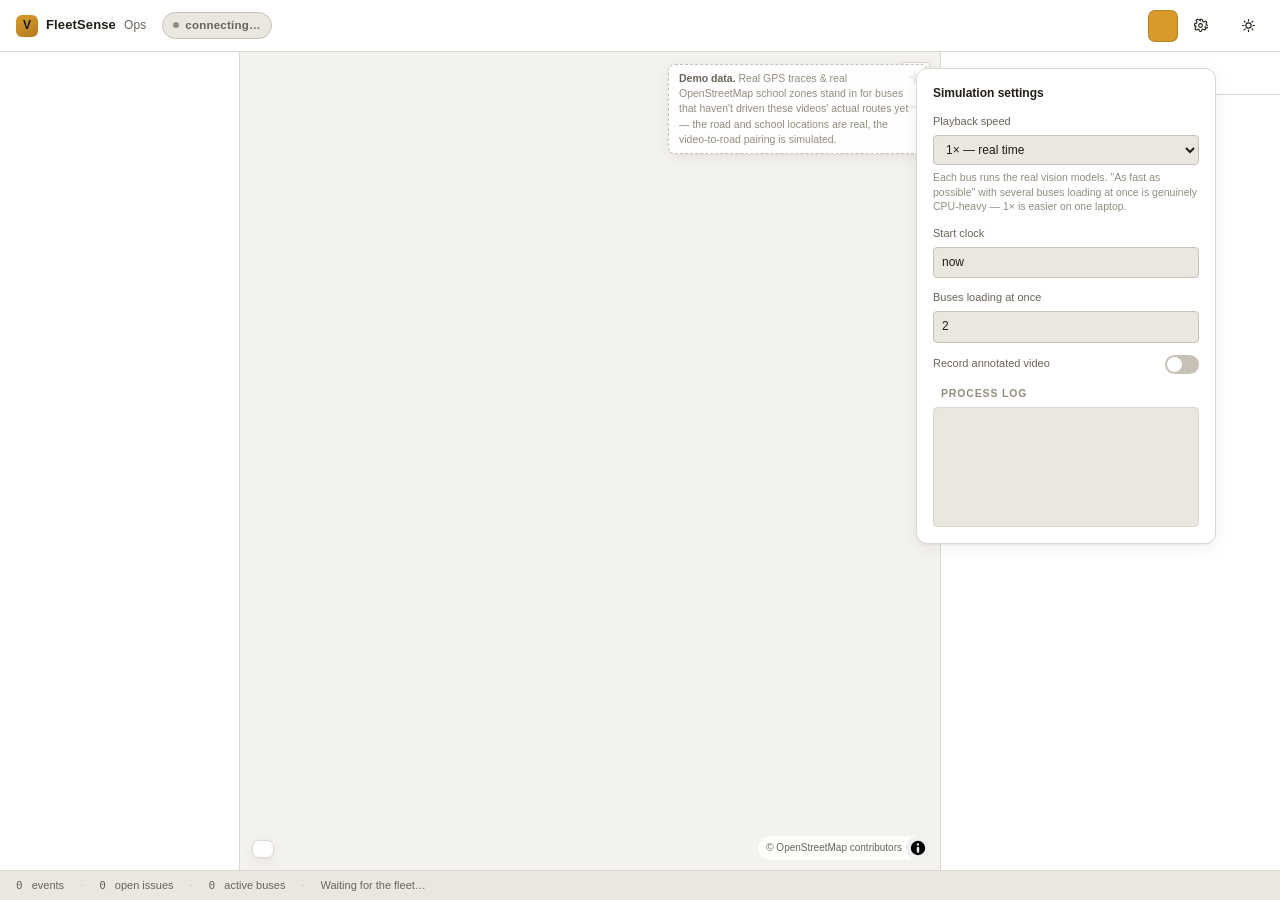
==== commit 04aede3f: "model-testing_updates" ====
--- a/dashboard/index.html
+++ b/dashboard/index.html
@@ -30,6 +30,8 @@
             <option value="4">4×</option>
             <option value="0">As fast as possible</option>
           </select>
+          <div class="field-hint">Each bus runs the real vision models. "As fast as possible" with
+            several buses loading at once is genuinely CPU-heavy — 1× is easier on one laptop.</div>
         </div>
         <div class="field">
           <label for="sim-clock">Start clock</label>
--- a/dashboard/styles.css
+++ b/dashboard/styles.css
@@ -400,6 +400,7 @@
   width: 100%; padding: 6px 8px; border-radius: var(--radius-sm);
   border: 1px solid var(--border-strong); background: var(--bg-sunken); color: var(--text); font: inherit; font-size: 12px;
 }
+.field-hint { font-size: 10.5px; color: var(--text-faint); margin-top: 5px; line-height: 1.4; }
 .field.row { display: flex; align-items: center; justify-content: space-between; }
 .field.row label { margin-bottom: 0; }
 .switch { position: relative; width: 34px; height: 19px; border-radius: 999px; background: var(--border-strong); transition: background 0.15s var(--ease); flex: none; }
